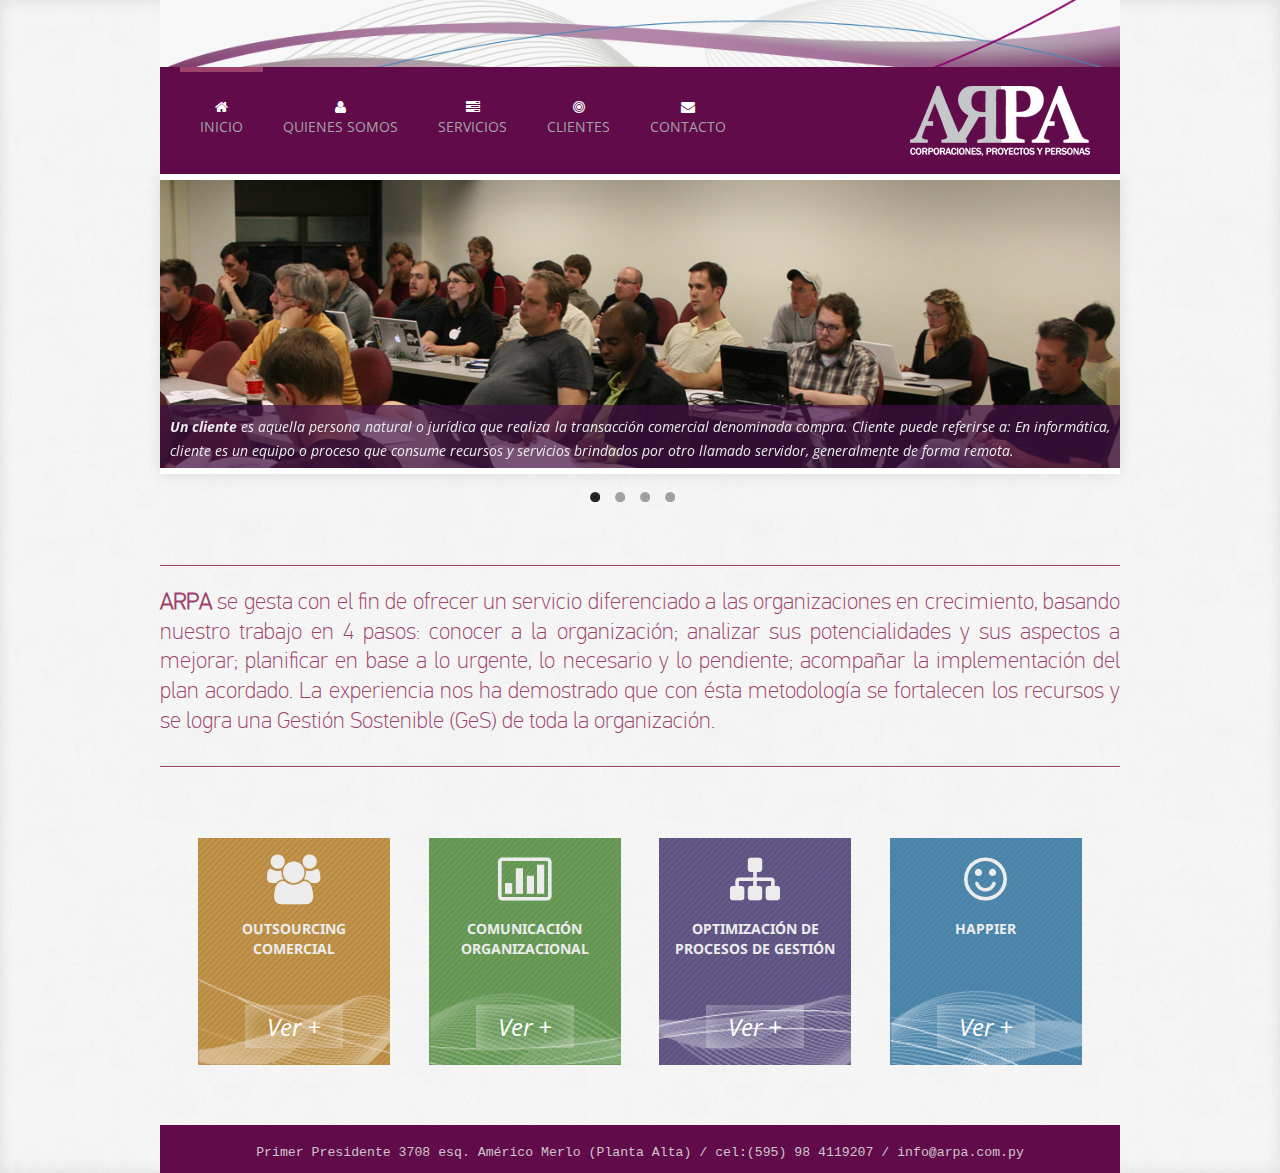
==== index.html @ daad3229 "cambio: equipo" ====
<!DOCTYPE html>
<html lang="es">

    <head>

        <meta http-equiv="content-type" content="text/html; charset=UTF-8" />
        <title>AR-PA | Asesoramiento a empresas</title>
        <meta name="viewport" content="width=device-width, initial-scale=1.0">
        <meta name="description" content="Facilitamos herramientas y acompañamos procesos que conlleven a la Gestión Sostenible de las organizaciones, en el Área de Comunicación, Desarrollo Comercial y Responsabilidad Social. Buscamos optimizar los recursos de las empresas, fortalecer la calidad de vida laboral de las personas y lograr el desarrollo efectivo de proyectos.">
        <meta name="author" content="Ignacio" >
			<meta name="keywords" content="consultoría, comercialización, simulación, procesos, soluciones">
        <!-- CSS -->
       <link rel="stylesheet" href="http://fonts.googleapis.com/css?family=Open+Sans:400italic,400">
        <link rel="stylesheet" href="http://fonts.googleapis.com/css?family=Droid+Sans">    
        <link rel="stylesheet" href="assets/bootstrap/css/bootstrap.min.css">
        <link rel="stylesheet" href="assets/prettyPhoto/css/prettyPhoto.css">
        <link rel="stylesheet" href="assets/css/flexslider.css">
        <link rel="stylesheet" href="assets/css/font-awesome.css">
        <link rel="stylesheet" href="assets/css/style.css">
        <link rel="stylesheet" href="assets/fonts/stylesheet.css">
			
        <!-- HTML5 shim, for IE6-8 support of HTML5 elements -->
        <!--[if lt IE 9]>
            <script src="http://html5shim.googlecode.com/svn/trunk/html5.js"></script>
        <![endif]-->
			<!--<style type="text/css">.dropdown-submenu:hover>.dropdown-menu{display:none}</style>-->
			
        <!-- Favicon and touch icons -->
        <link rel="shortcut icon" href="assets/ico/FAV.ico">
        <link rel="apple-touch-icon-precomposed" sizes="144x144" href="assets/ico/apple-touch-icon-144-precomposed.png">
        <link rel="apple-touch-icon-precomposed" sizes="114x114" href="assets/ico/apple-touch-icon-114-precomposed.png">
        <link rel="apple-touch-icon-precomposed" sizes="72x72" href="assets/ico/apple-touch-icon-72-precomposed.png">
        <link rel="apple-touch-icon-precomposed" href="assets/ico/apple-touch-icon-57-precomposed.png">
		
    </head>

    <body>

        <!-- Header -->
        <div class="container">
                <div class="row" id="header"></div>                	               
               			                       
                	<div class="header">						                  
                    
                        <div class="navbar">
                            <div class="navbar-inner">
                                <a class="btn btn-navbar" data-toggle="collapse" data-target=".nav-collapse">
                                    <span class="icon-bar"></span>
                                    <span class="icon-bar"></span>
                                    <span class="icon-bar"></span>
                                </a>
                                <h1>
                                    <a class="brand" href="index.html">AR-PA Asesoramos empresas...</a>
                                </h1>
                                <div class="nav-collapse collapse">
                                    <ul class="nav pull-left">
                                        <li class="current-page">
                                            <a href="index.html"><i class="icon-home"></i><br />Inicio</a>
                                        </li>
                                         <li> 
                                            <a href="about.html"><i class="icon-user"></i><br />Quienes Somos</a>
                                        </li> 
                                        <li>                                                                                             	              														                                        
                                            	<a  href="services.html"><i class="icon-tasks"></i><br />Servicios</a>                                           	
													 									                                    
                                        </li>      	
                                        <li>
                                            <a href="clients.html"><i class="icon-bullseye"></i><br />Clientes</a>
                                        </li>                                 
                                        <li>
                                            <a href="contact.html"><i class="icon-envelope-alt"></i><br />Contacto</a>
                                        </li>
                                    </ul>
                                </div>
                            </div>
                        </div>
                                     
                </div>
               
        </div>

        <!-- Slider -->
        
         <div class="container">         	                                 
                    	<div class="slider" style="height: float">
                     
                        <div class="flexslider">
                            <ul class="slides" >
                                <li data-thumb="assets/img/dot.png">
                                    <img src="assets/img/slider/1.jpg" style="width: 100%;">
                                    <p class="flex-caption"><b>Un cliente</b> es aquella persona natural o jurídica que realiza la transacción comercial denominada compra. Cliente puede referirse a:
En informática, cliente es un equipo o proceso que consume recursos y servicios brindados por otro llamado servidor, generalmente de forma remota.
</p>
                                </li>
                                <li data-thumb="assets/img/dot.png"> 
                                		<img src="assets/img/slider/2.jpg" style="width: 100%;">
                                    <p class="flex-caption">Un <b>proveedor de servicios</b> es una entidad que presta servicios a otras entidades. Por lo general, esto se refiere a un negocio que ofrece la suscripción o servicio web a otras empresas o particulares. Ejemplos de estos servicios incluyen: acceso a internet.</p>
                                </li>
                                <li data-thumb="assets/img/dot.png">
                                    <img src="assets/img/slider/3.jpg" style="width: 100%;">
                                    <p class="flex-caption"><b>Internet</b> es un conjunto descentralizado de redes de comunicación interconectadas que utilizan la familia de protocolos TCP/IP, garantizando que las redes físicas heterogéneas que la componen funcionen como una red lógica única, de alcance mundial.</p>
                                </li>
                                <li data-thumb="assets/img/dot.png">
                                    <img src="assets/img/slider/4.jpg" style="width: 100%;">
                                    <p class="flex-caption">El responsable de la comunidad virtual, digital, en línea o de internet, es quien actúa como auditor de la marca en los medios sociales; o gestor (también llamado en inglés como community manager) 1 cumple un nuevo rol dentro de la mercadotecnia.</p>
                                </li>
                            </ul>
                       </div>
                                                          
            			          			            			        				  
        			      </div>
       			 </div>
			</div>
        <!-- Site Description -->
        <div class="presentation container">

				  	
        		
        		<hr width=100% align="center"></hr> 	        		        		        		        	
            <p><b>ARPA</b> se gesta con el fin de ofrecer un servicio diferenciado a las organizaciones en crecimiento, basando nuestro trabajo en 4 pasos:                      
            	conocer a la organización;
            	analizar sus potencialidades y sus aspectos a mejorar;            
            	planificar en base a lo urgente, lo necesario y lo pendiente; 
            	acompañar la implementación del plan acordado.           
           		La experiencia nos ha demostrado que con ésta metodología se fortalecen los recursos y se logra una Gestión Sostenible (GeS) de toda la organización.</p>			            
        		<hr width=100% align="center"></hr> 
        		             

			
		  </div>
        <!-- Services -->
        <div class="what-we-do container"> 
                <div class="service span3" style="background-image: url(assets/img/servicios/1.jpg);background-size: cover;">
                    <div class="icon-awesome">
                        <i class="icon-group"></i>
                    </div>
                    <h4>OUTSOURCING COMERCIAL</h4>
                 
                    <a href="services.html#collapseOne">Ver +</a>
                </div>
                <div class="service span3" style="background-image: url(assets/img/servicios/2.jpg);background-size: cover;">
                    <div class="icon-awesome">
                        <i class="icon-bar-chart"></i>
                    </div>
                    <h4>COMUNICACIÓN ORGANIZACIONAL</h4>
                 
                    <a href="services.html#collapseTwo">Ver +</a>
                </div>
                <div class="service span3" style="background-image: url(assets/img/servicios/3.jpg);background-size: cover;">
                    <div class="icon-awesome">
                        <i class="icon-sitemap"></i>
                    </div>
                    <h4>OPTIMIZACIÓN DE PROCESOS DE GESTIÓN</h4>
                    
                    <a href="services.html#collapseThree">Ver +</a>
                </div>
                <div class="service span3" style="background-image: url(assets/img/servicios/4.jpg);background-size: cover;">
                    <div class="icon-awesome">
                        <i class="icon-smile"></i>
                    </div>
                  
                    <h4>HAPPIER</h4>
                  
                    <a href="services.html#collapseFour">Ver +</a>
                </div>
		
        </div>   

        <!-- Footer -->
     <footer>
            <div class="container">
   	
					 <p>Primer Presidente 3708 esq. Américo Merlo (Planta Alta) / cel:(595) 98 4119207 / info@arpa.com.py</p>																																																					

				</div>               
            
        </footer>

        <!-- Javascript -->
        <script src="assets/js/jquery-1.8.2.min.js"></script>
        <script src="assets/bootstrap/js/bootstrap.min.js"></script>    
        <script src="assets/js/jquery.flexslider.js"></script>        
        <script src="http://maps.google.com/maps/api/js?sensor=true"></script>
        <script src="assets/js/jquery.ui.map.min.js"></script>
        <script src="assets/js/jquery.quicksand.js"></script>
        <script src="assets/prettyPhoto/js/jquery.prettyPhoto.js"></script>
        <script src="assets/js/scripts.js"></script>        
        <script type="text/javascript" charset="utf-8">

            var scrollSpeed = 70;       // Speed in milliseconds
            var step = 1;               // How many pixels to move per step
            var current = 0;            // The current pixel row
            var imageHeight = 4300;     // Background image height
            var headerHeight = 300;     // How tall the header is.
            
            //The pixel row where to start a new loop
            var restartPosition = -(imageHeight - headerHeight);
            
            function scrollBg(){
                
                //Go to next pixel row.
                current -= step;
                
                //If at the end of the image, then go to the top.
                if (current == restartPosition){
                    current = 0;
                }
                
                //Set the CSS of the header.
                $('#header').css("background-position","0 "+current+"px");
                
                
            }
            
            //Calls the scrolling function repeatedly
            var init = setInterval("scrollBg()", scrollSpeed);
            
        </script>

    </body>

</html>
---- assets/prettyPhoto/css/prettyPhoto.css ----
div.pp_default .pp_top,div.pp_default .pp_top .pp_middle,div.pp_default .pp_top .pp_left,div.pp_default .pp_top .pp_right,div.pp_default .pp_bottom,div.pp_default .pp_bottom .pp_left,div.pp_default .pp_bottom .pp_middle,div.pp_default .pp_bottom .pp_right{height:13px}
div.pp_default .pp_top .pp_left{background:url(../images/prettyPhoto/default/sprite.png) -78px -93px no-repeat}
div.pp_default .pp_top .pp_middle{background:url(../images/prettyPhoto/default/sprite_x.png) top left repeat-x}
div.pp_default .pp_top .pp_right{background:url(../images/prettyPhoto/default/sprite.png) -112px -93px no-repeat}
div.pp_default .pp_content .ppt{color:#f8f8f8}
div.pp_default .pp_content_container .pp_left{background:url(../images/prettyPhoto/default/sprite_y.png) -7px 0 repeat-y;padding-left:13px}
div.pp_default .pp_content_container .pp_right{background:url(../images/prettyPhoto/default/sprite_y.png) top right repeat-y;padding-right:13px}
div.pp_default .pp_next:hover{background:url(../images/prettyPhoto/default/sprite_next.png) center right no-repeat;cursor:pointer}
div.pp_default .pp_previous:hover{background:url(../images/prettyPhoto/default/sprite_prev.png) center left no-repeat;cursor:pointer}
div.pp_default .pp_expand{background:url(../images/prettyPhoto/default/sprite.png) 0 -29px no-repeat;cursor:pointer;width:28px;height:28px}
div.pp_default .pp_expand:hover{background:url(../images/prettyPhoto/default/sprite.png) 0 -56px no-repeat;cursor:pointer}
div.pp_default .pp_contract{background:url(../images/prettyPhoto/default/sprite.png) 0 -84px no-repeat;cursor:pointer;width:28px;height:28px}
div.pp_default .pp_contract:hover{background:url(../images/prettyPhoto/default/sprite.png) 0 -113px no-repeat;cursor:pointer}
div.pp_default .pp_close{width:30px;height:30px;background:url(../images/prettyPhoto/default/sprite.png) 2px 1px no-repeat;cursor:pointer}
div.pp_default .pp_gallery ul li a{background:url(../images/prettyPhoto/default/default_thumb.png) center center #f8f8f8;border:1px solid #aaa}
div.pp_default .pp_social{margin-top:7px}
div.pp_default .pp_gallery a.pp_arrow_previous,div.pp_default .pp_gallery a.pp_arrow_next{position:static;left:auto}
div.pp_default .pp_nav .pp_play,div.pp_default .pp_nav .pp_pause{background:url(../images/prettyPhoto/default/sprite.png) -51px 1px no-repeat;height:30px;width:30px}
div.pp_default .pp_nav .pp_pause{background-position:-51px -29px}
div.pp_default a.pp_arrow_previous,div.pp_default a.pp_arrow_next{background:url(../images/prettyPhoto/default/sprite.png) -31px -3px no-repeat;height:20px;width:20px;margin:4px 0 0}
div.pp_default a.pp_arrow_next{left:52px;background-position:-82px -3px}
div.pp_default .pp_content_container .pp_details{margin-top:5px}
div.pp_default .pp_nav{clear:none;height:30px;width:110px;position:relative}
div.pp_default .pp_nav .currentTextHolder{font-family:Georgia;font-style:italic;color:#999;font-size:11px;left:75px;line-height:25px;position:absolute;top:2px;margin:0;padding:0 0 0 10px}
div.pp_default .pp_close:hover,div.pp_default .pp_nav .pp_play:hover,div.pp_default .pp_nav .pp_pause:hover,div.pp_default .pp_arrow_next:hover,div.pp_default .pp_arrow_previous:hover{opacity:0.7}
div.pp_default .pp_description{font-size:11px;font-weight:700;line-height:14px;margin:5px 50px 5px 0}
div.pp_default .pp_bottom .pp_left{background:url(../images/prettyPhoto/default/sprite.png) -78px -127px no-repeat}
div.pp_default .pp_bottom .pp_middle{background:url(../images/prettyPhoto/default/sprite_x.png) bottom left repeat-x}
div.pp_default .pp_bottom .pp_right{background:url(../images/prettyPhoto/default/sprite.png) -112px -127px no-repeat}
div.pp_default .pp_loaderIcon{background:url(../images/prettyPhoto/default/loader.gif) center center no-repeat}
div.light_rounded .pp_top .pp_left{background:url(../images/prettyPhoto/light_rounded/sprite.png) -88px -53px no-repeat}
div.light_rounded .pp_top .pp_right{background:url(../images/prettyPhoto/light_rounded/sprite.png) -110px -53px no-repeat}
div.light_rounded .pp_next:hover{background:url(../images/prettyPhoto/light_rounded/btnNext.png) center right no-repeat;cursor:pointer}
div.light_rounded .pp_previous:hover{background:url(../images/prettyPhoto/light_rounded/btnPrevious.png) center left no-repeat;cursor:pointer}
div.light_rounded .pp_expand{background:url(../images/prettyPhoto/light_rounded/sprite.png) -31px -26px no-repeat;cursor:pointer}
div.light_rounded .pp_expand:hover{background:url(../images/prettyPhoto/light_rounded/sprite.png) -31px -47px no-repeat;cursor:pointer}
div.light_rounded .pp_contract{background:url(../images/prettyPhoto/light_rounded/sprite.png) 0 -26px no-repeat;cursor:pointer}
div.light_rounded .pp_contract:hover{background:url(../images/prettyPhoto/light_rounded/sprite.png) 0 -47px no-repeat;cursor:pointer}
div.light_rounded .pp_close{width:75px;height:22px;background:url(../images/prettyPhoto/light_rounded/sprite.png) -1px -1px no-repeat;cursor:pointer}
div.light_rounded .pp_nav .pp_play{background:url(../images/prettyPhoto/light_rounded/sprite.png) -1px -100px no-repeat;height:15px;width:14px}
div.light_rounded .pp_nav .pp_pause{background:url(../images/prettyPhoto/light_rounded/sprite.png) -24px -100px no-repeat;height:15px;width:14px}
div.light_rounded .pp_arrow_previous{background:url(../images/prettyPhoto/light_rounded/sprite.png) 0 -71px no-repeat}
div.light_rounded .pp_arrow_next{background:url(../images/prettyPhoto/light_rounded/sprite.png) -22px -71px no-repeat}
div.light_rounded .pp_bottom .pp_left{background:url(../images/prettyPhoto/light_rounded/sprite.png) -88px -80px no-repeat}
div.light_rounded .pp_bottom .pp_right{background:url(../images/prettyPhoto/light_rounded/sprite.png) -110px -80px no-repeat}
div.dark_rounded .pp_top .pp_left{background:url(../images/prettyPhoto/dark_rounded/sprite.png) -88px -53px no-repeat}
div.dark_rounded .pp_top .pp_right{background:url(../images/prettyPhoto/dark_rounded/sprite.png) -110px -53px no-repeat}
div.dark_rounded .pp_content_container .pp_left{background:url(../images/prettyPhoto/dark_rounded/contentPattern.png) top left repeat-y}
div.dark_rounded .pp_content_container .pp_right{background:url(../images/prettyPhoto/dark_rounded/contentPattern.png) top right repeat-y}
div.dark_rounded .pp_next:hover{background:url(../images/prettyPhoto/dark_rounded/btnNext.png) center right no-repeat;cursor:pointer}
div.dark_rounded .pp_previous:hover{background:url(../images/prettyPhoto/dark_rounded/btnPrevious.png) center left no-repeat;cursor:pointer}
div.dark_rounded .pp_expand{background:url(../images/prettyPhoto/dark_rounded/sprite.png) -31px -26px no-repeat;cursor:pointer}
div.dark_rounded .pp_expand:hover{background:url(../images/prettyPhoto/dark_rounded/sprite.png) -31px -47px no-repeat;cursor:pointer}
div.dark_rounded .pp_contract{background:url(../images/prettyPhoto/dark_rounded/sprite.png) 0 -26px no-repeat;cursor:pointer}
div.dark_rounded .pp_contract:hover{background:url(../images/prettyPhoto/dark_rounded/sprite.png) 0 -47px no-repeat;cursor:pointer}
div.dark_rounded .pp_close{width:75px;height:22px;background:url(../images/prettyPhoto/dark_rounded/sprite.png) -1px -1px no-repeat;cursor:pointer}
div.dark_rounded .pp_description{margin-right:85px;color:#fff}
div.dark_rounded .pp_nav .pp_play{background:url(../images/prettyPhoto/dark_rounded/sprite.png) -1px -100px no-repeat;height:15px;width:14px}
div.dark_rounded .pp_nav .pp_pause{background:url(../images/prettyPhoto/dark_rounded/sprite.png) -24px -100px no-repeat;height:15px;width:14px}
div.dark_rounded .pp_arrow_previous{background:url(../images/prettyPhoto/dark_rounded/sprite.png) 0 -71px no-repeat}
div.dark_rounded .pp_arrow_next{background:url(../images/prettyPhoto/dark_rounded/sprite.png) -22px -71px no-repeat}
div.dark_rounded .pp_bottom .pp_left{background:url(../images/prettyPhoto/dark_rounded/sprite.png) -88px -80px no-repeat}
div.dark_rounded .pp_bottom .pp_right{background:url(../images/prettyPhoto/dark_rounded/sprite.png) -110px -80px no-repeat}
div.dark_rounded .pp_loaderIcon{background:url(../images/prettyPhoto/dark_rounded/loader.gif) center center no-repeat}
div.dark_square .pp_left,div.dark_square .pp_middle,div.dark_square .pp_right,div.dark_square .pp_content{background:#000}
div.dark_square .pp_description{color:#fff;margin:0 85px 0 0}
div.dark_square .pp_loaderIcon{background:url(../images/prettyPhoto/dark_square/loader.gif) center center no-repeat}
div.dark_square .pp_expand{background:url(../images/prettyPhoto/dark_square/sprite.png) -31px -26px no-repeat;cursor:pointer}
div.dark_square .pp_expand:hover{background:url(../images/prettyPhoto/dark_square/sprite.png) -31px -47px no-repeat;cursor:pointer}
div.dark_square .pp_contract{background:url(../images/prettyPhoto/dark_square/sprite.png) 0 -26px no-repeat;cursor:pointer}
div.dark_square .pp_contract:hover{background:url(../images/prettyPhoto/dark_square/sprite.png) 0 -47px no-repeat;cursor:pointer}
div.dark_square .pp_close{width:75px;height:22px;background:url(../images/prettyPhoto/dark_square/sprite.png) -1px -1px no-repeat;cursor:pointer}
div.dark_square .pp_nav{clear:none}
div.dark_square .pp_nav .pp_play{background:url(../images/prettyPhoto/dark_square/sprite.png) -1px -100px no-repeat;height:15px;width:14px}
div.dark_square .pp_nav .pp_pause{background:url(../images/prettyPhoto/dark_square/sprite.png) -24px -100px no-repeat;height:15px;width:14px}
div.dark_square .pp_arrow_previous{background:url(../images/prettyPhoto/dark_square/sprite.png) 0 -71px no-repeat}
div.dark_square .pp_arrow_next{background:url(../images/prettyPhoto/dark_square/sprite.png) -22px -71px no-repeat}
div.dark_square .pp_next:hover{background:url(../images/prettyPhoto/dark_square/btnNext.png) center right no-repeat;cursor:pointer}
div.dark_square .pp_previous:hover{background:url(../images/prettyPhoto/dark_square/btnPrevious.png) center left no-repeat;cursor:pointer}
div.light_square .pp_expand{background:url(../images/prettyPhoto/light_square/sprite.png) -31px -26px no-repeat;cursor:pointer}
div.light_square .pp_expand:hover{background:url(../images/prettyPhoto/light_square/sprite.png) -31px -47px no-repeat;cursor:pointer}
div.light_square .pp_contract{background:url(../images/prettyPhoto/light_square/sprite.png) 0 -26px no-repeat;cursor:pointer}
div.light_square .pp_contract:hover{background:url(../images/prettyPhoto/light_square/sprite.png) 0 -47px no-repeat;cursor:pointer}
div.light_square .pp_close{width:75px;height:22px;background:url(../images/prettyPhoto/light_square/sprite.png) -1px -1px no-repeat;cursor:pointer}
div.light_square .pp_nav .pp_play{background:url(../images/prettyPhoto/light_square/sprite.png) -1px -100px no-repeat;height:15px;width:14px}
div.light_square .pp_nav .pp_pause{background:url(../images/prettyPhoto/light_square/sprite.png) -24px -100px no-repeat;height:15px;width:14px}
div.light_square .pp_arrow_previous{background:url(../images/prettyPhoto/light_square/sprite.png) 0 -71px no-repeat}
div.light_square .pp_arrow_next{background:url(../images/prettyPhoto/light_square/sprite.png) -22px -71px no-repeat}
div.light_square .pp_next:hover{background:url(../images/prettyPhoto/light_square/btnNext.png) center right no-repeat;cursor:pointer}
div.light_square .pp_previous:hover{background:url(../images/prettyPhoto/light_square/btnPrevious.png) center left no-repeat;cursor:pointer}
div.facebook .pp_top .pp_left{background:url(../images/prettyPhoto/facebook/sprite.png) -88px -53px no-repeat}
div.facebook .pp_top .pp_middle{background:url(../images/prettyPhoto/facebook/contentPatternTop.png) top left repeat-x}
div.facebook .pp_top .pp_right{background:url(../images/prettyPhoto/facebook/sprite.png) -110px -53px no-repeat}
div.facebook .pp_content_container .pp_left{background:url(../images/prettyPhoto/facebook/contentPatternLeft.png) top left repeat-y}
div.facebook .pp_content_container .pp_right{background:url(../images/prettyPhoto/facebook/contentPatternRight.png) top right repeat-y}
div.facebook .pp_expand{background:url(../images/prettyPhoto/facebook/sprite.png) -31px -26px no-repeat;cursor:pointer}
div.facebook .pp_expand:hover{background:url(../images/prettyPhoto/facebook/sprite.png) -31px -47px no-repeat;cursor:pointer}
div.facebook .pp_contract{background:url(../images/prettyPhoto/facebook/sprite.png) 0 -26px no-repeat;cursor:pointer}
div.facebook .pp_contract:hover{background:url(../images/prettyPhoto/facebook/sprite.png) 0 -47px no-repeat;cursor:pointer}
div.facebook .pp_close{width:22px;height:22px;background:url(../images/prettyPhoto/facebook/sprite.png) -1px -1px no-repeat;cursor:pointer}
div.facebook .pp_description{margin:0 37px 0 0}
div.facebook .pp_loaderIcon{background:url(../images/prettyPhoto/facebook/loader.gif) center center no-repeat}
div.facebook .pp_arrow_previous{background:url(../images/prettyPhoto/facebook/sprite.png) 0 -71px no-repeat;height:22px;margin-top:0;width:22px}
div.facebook .pp_arrow_previous.disabled{background-position:0 -96px;cursor:default}
div.facebook .pp_arrow_next{background:url(../images/prettyPhoto/facebook/sprite.png) -32px -71px no-repeat;height:22px;margin-top:0;width:22px}
div.facebook .pp_arrow_next.disabled{background-position:-32px -96px;cursor:default}
div.facebook .pp_nav{margin-top:0}
div.facebook .pp_nav p{font-size:15px;padding:0 3px 0 4px}
div.facebook .pp_nav .pp_play{background:url(../images/prettyPhoto/facebook/sprite.png) -1px -123px no-repeat;height:22px;width:22px}
div.facebook .pp_nav .pp_pause{background:url(../images/prettyPhoto/facebook/sprite.png) -32px -123px no-repeat;height:22px;width:22px}
div.facebook .pp_next:hover{background:url(../images/prettyPhoto/facebook/btnNext.png) center right no-repeat;cursor:pointer}
div.facebook .pp_previous:hover{background:url(../images/prettyPhoto/facebook/btnPrevious.png) center left no-repeat;cursor:pointer}
div.facebook .pp_bottom .pp_left{background:url(../images/prettyPhoto/facebook/sprite.png) -88px -80px no-repeat}
div.facebook .pp_bottom .pp_middle{background:url(../images/prettyPhoto/facebook/contentPatternBottom.png) top left repeat-x}
div.facebook .pp_bottom .pp_right{background:url(../images/prettyPhoto/facebook/sprite.png) -110px -80px no-repeat}
div.pp_pic_holder a:focus{outline:none}
div.pp_overlay{background:#000;display:none;left:0;position:absolute;top:0;width:100%;z-index:9500}
div.pp_pic_holder{display:none;position:absolute;width:100px;z-index:10000}
.pp_content{height:40px;min-width:40px}
* html .pp_content{width:40px}
.pp_content_container{position:relative;text-align:left;width:100%}
.pp_content_container .pp_left{padding-left:20px}
.pp_content_container .pp_right{padding-right:20px}
.pp_content_container .pp_details{float:left;margin:10px 0 2px}
.pp_description{display:none;margin:0}
.pp_social{float:left;margin:0}
.pp_social .facebook{float:left;margin-left:5px;width:55px;overflow:hidden}
.pp_social .twitter{float:left}
.pp_nav{clear:right;float:left;margin:3px 10px 0 0}
.pp_nav p{float:left;white-space:nowrap;margin:2px 4px}
.pp_nav .pp_play,.pp_nav .pp_pause{float:left;margin-right:4px;text-indent:-10000px}
a.pp_arrow_previous,a.pp_arrow_next{display:block;float:left;height:15px;margin-top:3px;overflow:hidden;text-indent:-10000px;width:14px}
.pp_hoverContainer{position:absolute;top:0;width:100%;z-index:2000}
.pp_gallery{display:none;left:50%;margin-top:-50px;position:absolute;z-index:10000}
.pp_gallery div{float:left;overflow:hidden;position:relative}
.pp_gallery ul{float:left;height:35px;position:relative;white-space:nowrap;margin:0 0 0 5px;padding:0}
.pp_gallery ul a{border:1px rgba(0,0,0,0.5) solid;display:block;float:left;height:33px;overflow:hidden}
.pp_gallery ul a img{border:0}
.pp_gallery li{display:block;float:left;margin:0 5px 0 0;padding:0}
.pp_gallery li.default a{background:url(../images/prettyPhoto/facebook/default_thumbnail.gif) 0 0 no-repeat;display:block;height:33px;width:50px}
.pp_gallery .pp_arrow_previous,.pp_gallery .pp_arrow_next{margin-top:7px!important}
a.pp_next{background:url(../images/prettyPhoto/light_rounded/btnNext.png) 10000px 10000px no-repeat;display:block;float:right;height:100%;text-indent:-10000px;width:49%}
a.pp_previous{background:url(../images/prettyPhoto/light_rounded/btnNext.png) 10000px 10000px no-repeat;display:block;float:left;height:100%;text-indent:-10000px;width:49%}
a.pp_expand,a.pp_contract{cursor:pointer;display:none;height:20px;position:absolute;right:30px;text-indent:-10000px;top:10px;width:20px;z-index:20000}
a.pp_close{position:absolute;right:0;top:0;display:block;line-height:22px;text-indent:-10000px}
.pp_loaderIcon{display:block;height:24px;left:50%;position:absolute;top:50%;width:24px;margin:-12px 0 0 -12px}
#pp_full_res{line-height:1!important}
#pp_full_res .pp_inline{text-align:left}
#pp_full_res .pp_inline p{margin:0 0 15px}
div.ppt{color:#fff;display:none;font-size:17px;z-index:9999;margin:0 0 5px 15px}
div.pp_default .pp_content,div.light_rounded .pp_content{background-color:#fff}
div.pp_default #pp_full_res .pp_inline,div.light_rounded .pp_content .ppt,div.light_rounded #pp_full_res .pp_inline,div.light_square .pp_content .ppt,div.light_square #pp_full_res .pp_inline,div.facebook .pp_content .ppt,div.facebook #pp_full_res .pp_inline{color:#000}
div.pp_default .pp_gallery ul li a:hover,div.pp_default .pp_gallery ul li.selected a,.pp_gallery ul a:hover,.pp_gallery li.selected a{border-color:#fff}
div.pp_default .pp_details,div.light_rounded .pp_details,div.dark_rounded .pp_details,div.dark_square .pp_details,div.light_square .pp_details,div.facebook .pp_details{position:relative}
div.light_rounded .pp_top .pp_middle,div.light_rounded .pp_content_container .pp_left,div.light_rounded .pp_content_container .pp_right,div.light_rounded .pp_bottom .pp_middle,div.light_square .pp_left,div.light_square .pp_middle,div.light_square .pp_right,div.light_square .pp_content,div.facebook .pp_content{background:#fff}
div.light_rounded .pp_description,div.light_square .pp_description{margin-right:85px}
div.light_rounded .pp_gallery a.pp_arrow_previous,div.light_rounded .pp_gallery a.pp_arrow_next,div.dark_rounded .pp_gallery a.pp_arrow_previous,div.dark_rounded .pp_gallery a.pp_arrow_next,div.dark_square .pp_gallery a.pp_arrow_previous,div.dark_square .pp_gallery a.pp_arrow_next,div.light_square .pp_gallery a.pp_arrow_previous,div.light_square .pp_gallery a.pp_arrow_next{margin-top:12px!important}
div.light_rounded .pp_arrow_previous.disabled,div.dark_rounded .pp_arrow_previous.disabled,div.dark_square .pp_arrow_previous.disabled,div.light_square .pp_arrow_previous.disabled{background-position:0 -87px;cursor:default}
div.light_rounded .pp_arrow_next.disabled,div.dark_rounded .pp_arrow_next.disabled,div.dark_square .pp_arrow_next.disabled,div.light_square .pp_arrow_next.disabled{background-position:-22px -87px;cursor:default}
div.light_rounded .pp_loaderIcon,div.light_square .pp_loaderIcon{background:url(../images/prettyPhoto/light_rounded/loader.gif) center center no-repeat}
div.dark_rounded .pp_top .pp_middle,div.dark_rounded .pp_content,div.dark_rounded .pp_bottom .pp_middle{background:url(../images/prettyPhoto/dark_rounded/contentPattern.png) top left repeat}
div.dark_rounded .currentTextHolder,div.dark_square .currentTextHolder{color:#c4c4c4}
div.dark_rounded #pp_full_res .pp_inline,div.dark_square #pp_full_res .pp_inline{color:#fff}
.pp_top,.pp_bottom{height:20px;position:relative}
* html .pp_top,* html .pp_bottom{padding:0 20px}
.pp_top .pp_left,.pp_bottom .pp_left{height:20px;left:0;position:absolute;width:20px}
.pp_top .pp_middle,.pp_bottom .pp_middle{height:20px;left:20px;position:absolute;right:20px}
* html .pp_top .pp_middle,* html .pp_bottom .pp_middle{left:0;position:static}
.pp_top .pp_right,.pp_bottom .pp_right{height:20px;left:auto;position:absolute;right:0;top:0;width:20px}
.pp_fade,.pp_gallery li.default a img{display:none}
---- assets/css/style.css ----
/*
 *
 * Template Name: Andia
 * Template URI: http://azmind.com
 * Description: Andia - Responsive Agency Template
 * Author: Anli Zaimi
 * Author URI: http://azmind.com
 *
 */


body {

    /*background: #fff;*/
  	 background: #f8f8f8 url(../img/pattern.jpg) left top repeat;
    
 	 
    -moz-box-shadow:
        0 5px 15px 0 rgba(0,0,0,.05) inset,
        0 -5px 15px 0 rgba(0,0,0,.05) inset;
    -webkit-box-shadow:
        0 5px 15px 0 rgba(0,0,0,.05) inset,
        0 -5px 15px 0 rgba(0,0,0,.05) inset;
    box-shadow:
        0 5px 15px 0 rgba(0,0,0,.05) inset,
        0 -5px 15px 0 rgba(0,0,0,.05) inset;
        
    text-align: center;
    font-family: 'Open Sans', Helvetica, Arial, sans-serif;
    color: #888;
    font-size: 12px;
}

.container{
	
	width: 75%; 	
	
	}

.violet { color: #9d426b; }

a {
    color: #9d426b;
    text-decoration: none;
    -o-transition: all .3s;
    -moz-transition: all .3s;
    -webkit-transition: all .3s;
    -ms-transition: all .3s;
}

a:hover { color: #888; text-decoration: none; }

strong { font-weight: bold; }


/* ----- Header ----- */
#header.row {
height: 5.6em;
margin: 0;
background: #f8f8f8 url(../img/top.png) repeat-y scroll left top;
background-size:100%;
}
.header .navbar {
    margin-bottom: 0;
    background: #610B4B;
}

.header .navbar-inner {
    background: #610B4B;
    border: 0;
    -moz-border-radius: 0;
    -webkit-border-radius: 0;
    border-radius: 0;
    -moz-box-shadow: none;
    -webkit-box-shadow: none;
    box-shadow: none;
}

.header h1 {
    float: right;
    margin: 0;
    text-align: left;
}

.header a.brand {
    display: inline-block;
    text-indent: -9999px;
    width: 210px;
    height: 25px;
    padding: 41px 0;
    background: url(../img/logo.png) 20px center no-repeat;
}

.header ul.nav {
    font-size: 14px;
    text-transform: uppercase;

}

.header ul.nav li a {
    padding: 30px 20px 10px 20px;
    color: #A4A4A4;
    text-shadow: none;
}
.header ul.nav li .dropdown a {
    padding: 30px 20px 10px 20px;
    color: #A4A4A4;
    text-shadow: none;
}


.header ul.nav li .dropdown-menu {
    
    text-align: left;
    font-size: 12px;

}



.header ul.nav li.current-page a {
    padding-top: 25px;
    border-top: 5px solid #9d426b;

}

.header ul.nav li.current-page .dropdown-menu a {
    padding-top: 25px;
    border-top: 5px solid #9d426b;

}

.header ul.nav li a:hover {
    background: #9d426b;
    color: #fff;
}

.header ul.nav li .dropdown-menu a:hover {
    background: #9d426b;
    color: #fff;
}

.header ul.nav li a:focus {
    background: #9d426b;
    color: #fff;
}

.header ul.nav li a i {
    line-height: 15px;
    color: #fff;
}
.header ul.nav li .dropdown-menu a i {
    line-height: 35px;
    color: #fff;
}


.header ul.nav li a:hover i { color: #fff; }


/* ----- Slider ----- */

.slider {
   margin: 0 auto;
   
}

.flexslider {
    width: 100%;    
    margin-bottom: 0;
    border-top: 6px solid #fff;
    border-bottom: 6px solid #fff;
    border-left: 0;
    border-right: 0;
    -moz-border-radius: 0;
    -webkit-border-radius: 0;
    border-radius: 0;
    -moz-box-shadow:
        0 5px 15px 0 rgba(0,0,0,.05),
        0 -5px 15px 0 rgba(0,0,0,.05);
    -webkit-box-shadow:
        0 5px 15px 0 rgba(0,0,0,.05),
        0 -5px 15px 0 rgba(0,0,0,.05);
    box-shadow:
        0 5px 15px 0 rgba(0,0,0,.05),
        0 -5px 15px 0 rgba(0,0,0,.05);
}

.flex-caption {
	position: relative;;
	bottom: 4.5em;
	max-width:100%;
	padding:1% 1%;
	margin: 0 0 0 0px;
	background: #1d1d1d;
	background: rgba(66, 15, 68, .7);
	font-size: 14px;
	line-height: 24px;
	color: #eaeaea;
	font-style: italic;
	text-align: justify;;
}

.flexslider li {
	
	width: 25px;

	
	}
.flexslider .slides img {
	
	max-width:100%; 
	max-height: 100%;
	}	
	
	
.flex-control-thumbs img {
	width: 40%;
			
		}
		
.flex-control-thumbs li {

	float:none;
			
		}
		
.flex-viewport {
	max-height: 100%;
}

/* ----- Presentation ----- */

.presentation {
    margin-top: 70px;
}

.presentation h2 {
    font-family: 'Verdana', cursive;
    font-size: 25px;
    color: #5d5d5d;
    margin: 30px 0;
}

.presentation p {
	font-family: "pf_dintext_prothin";
	color: #9d426b;
	line-height: 1.3em;
	font-size: 1.9em;
   text-align: justify;
   margin: 0 0 30px;

}

.presentation hr{
	
	color: #9d426b;
	background-color:#9d426b;
	height: 1px;
	
	}

.presentation li {
    font-size: 18px;
    text-align: justify;
    margin: 0 0 25px;
	line-height:10px;
}

.presentation .team-title {
       margin-bottom: 2%;
    }


/* ----- What we do ----- */

.what-we-do {
    margin-top: 50px;
}

.what-we-do .span3{

	margin-left: 4%;
	width:20%;	
}

.what-we-do .service {
	 margin-bottom: 60px; 
	 max-width: 370px;   
	 min-height: 200px;
    padding-bottom: 23px;
    background: #f8f8f8;
    /*border-bottom: 2px solid #9d426b;*/
}


.what-we-do .service:hover {    
    box-shadow:
    0 5px 15px 0 rgba(119, 119, 119, 1), 
    0 5px 25px 0 rgba(129, 123, 123, 0.85) inset, 
    0 -5px 25px 0 rgba(177, 177, 177, 0.53) inset;
    -o-transition: all .5s;
    -moz-transition: all .5s;
    -webkit-transition: all .5s;
    -ms-transition: all .5s;
    
}

.what-we-do .service .icon-awesome {
    margin-top: 15px;
    font-size: 50px;
    line-height: 50px;
    color: #ECECEC;
    
}

.what-we-do .service h4 {
    margin-top: 1em;
    margin-bottom: 4em;
    padding: 0 2px 0 2px;
    font-family: 'Droid Sans', Helvetica, Arial, sans-serif;
    font-size: 14px;
    color: #ECECEC;
    text-transform: uppercase;
    /*text-shadow: 0 1px 0 rgba(255,255,255,.7);*/
    height: 3em;   

}

.what-we-do .service p {
    padding-bottom: 10px;
    line-height: 24px;
}

.what-we-do .service a {
    padding: 5px 22px;
    /*background: rgba(97, 11, 75, 0.61);*/
    font-size: 2em;
    color: #fff;
    font-style: italic;
    text-decoration: none;
    -moz-box-shadow:
        0 1px 25px 0 rgba(0,0,0,.05) inset,
        0 -1px 25px 0 rgba(0,0,0,.05) inset;
    -webkit-box-shadow:
        0 1px 25px 0 rgba(0,0,0,.05) inset,
        0 -1px 25px 0 rgba(0,0,0,.05) inset;
    box-shadow:
        0 1px 25px 0 rgba(231, 231, 231, 0.32) inset,
        0 -1px 25px 0 rgba(255, 255, 255, 0.18) inset;
}

.what-we-do .service a:hover {
    -moz-box-shadow: none;
    -webkit-box-shadow: none;
    box-shadow: none;
}

.what-we-do .service a:active {
    -moz-box-shadow:
        0 5px 10px 0 rgba(0,0,0,.15) inset,
        0 -1px 25px 0 rgba(0,0,0,.05) inset;
    -webkit-box-shadow:
        0 5px 10px 0 rgba(0,0,0,.15) inset,
        0 -1px 25px 0 rgba(0,0,0,.05) inset;
    box-shadow:
        0 5px 10px 0 rgba(0,0,0,.15) inset,
        0 -1px 25px 0 rgba(0,0,0,.05) inset;
}
/* ----- What we do Service page ----- */

.what-we-do-2 {
    margin-top: 50px;
}
.what-we-do-2 h4{ 

    font-family: "pf_dintext_prothin";
    font-size: 1.4em;
    font-weight: bold;
    margin-top: 6%;
    margin-bottom: -3%;
    margin-right: 0.5em;
    margin-left: 0.5em;
    color: #FFFFFF;
    min-height: 3em;
    line-height: 1.2em;
}
.what-we-do-2 .span3{
	
	margin-left: 3%;
    width: 21%;
	min-height: 203px;
}

.boxShadow{

    box-shadow: 15px 24px 25px #474747;
}

.what-we-do-2 table {

margin-left: auto;
margin-right: auto;

}

.what-we-do-2 h2{ 

    font-family: "pf_dintext_prothin";
    cursor: pointer;
    padding-top: 0.31em;
    font-size: 1.5em;
}

.what-we-do-2 .service {
	 margin-bottom: 60px; 
	 max-width: 370px;   
	 min-height: 200px;
    padding-bottom: 23px;
    background: #f8f8f8;
    border-bottom: 2px solid #9d426b;
}


.what-we-do-2 .service:hover {
    box-shadow:
        0 5px 15px 0 rgba(0,0,0,.05),
        0 1px 25px 0 rgba(0,0,0,.05) inset,
        0 -1px 25px 0 rgba(0,0,0,.05) inset;
    -o-transition: all .5s;
    -moz-transition: all .5s;
    -webkit-transition: all .5s;
    -ms-transition: all .5s;
    
}

.what-we-do-2 .span3 .icon-awesome {
    margin-top: 20px;
    font-size: 3em;
    line-height: 50px;
    color: #fff;
    
}

.what-we-do-2 .service h4 {
    margin-top: 5px;
    margin-bottom: 4em;
    font-family: 'Droid Sans', Helvetica, Arial, sans-serif;
    font-size: 14px;
    color: #5d5d5d;
    text-transform: uppercase;
    text-shadow: 0 1px 0 rgba(255,255,255,.7);
    height: 3em;   

}

.what-we-do-2 .service p {
    padding-bottom: 10px;
    line-height: 24px;
}

.what-we-do-2 .service a {
    padding: 5px 22px;
    background: #9d426b;
    color: #fff;
    font-style: italic;
    text-decoration: none;
    -moz-box-shadow:
        0 1px 25px 0 rgba(0,0,0,.05) inset,
        0 -1px 25px 0 rgba(0,0,0,.05) inset;
    -webkit-box-shadow:
        0 1px 25px 0 rgba(0,0,0,.05) inset,
        0 -1px 25px 0 rgba(0,0,0,.05) inset;
    box-shadow:
        0 1px 25px 0 rgba(0,0,0,.05) inset,
        0 -1px 25px 0 rgba(0,0,0,.05) inset;
}

.what-we-do-2 .service a:hover {
    -moz-box-shadow: none;
    -webkit-box-shadow: none;
    box-shadow: none;
}

.what-we-do-2 .service a:active {
    -moz-box-shadow:
        0 5px 10px 0 rgba(0,0,0,.15) inset,
        0 -1px 25px 0 rgba(0,0,0,.05) inset;
    -webkit-box-shadow:
        0 5px 10px 0 rgba(0,0,0,.15) inset,
        0 -1px 25px 0 rgba(0,0,0,.05) inset;
    box-shadow:
        0 5px 10px 0 rgba(0,0,0,.15) inset,
        0 -1px 25px 0 rgba(0,0,0,.05) inset;
}

.container-service {
	
	width: 150px;
	
		
	}

/* ----- Portfolio ----- */

.portfolio {
    margin-top: 50px;
}

.portfolio-title {
    background: url(../img/line.png) left center repeat-x;
}

.portfolio-title h3 {
    width: 220px;
    margin: 0 auto;
    background: #fff;
    font-family: 'Arial', cursive;
    font-size: 24px;
    color: #5d5d5d;
}

.portfolio .work {
    margin-top: 40px;
    padding-bottom: 20px;
    background: #f8f8f8;
    border-bottom: 2px solid #9d426b;
}

.portfolio .work:hover img {
    opacity: 0.7;
    -o-transition: all .3s;
    -moz-transition: all .3s;
    -webkit-transition: all .3s;
    -ms-transition: all .3s;
}

.portfolio .work:hover {
    box-shadow:
        0 5px 15px 0 rgba(0,0,0,.05),
        0 1px 25px 0 rgba(0,0,0,.05) inset,
        0 -1px 25px 0 rgba(0,0,0,.05) inset;
    -o-transition: all .5s;
    -moz-transition: all .5s;
    -webkit-transition: all .5s;
    -ms-transition: all .5s;
}

.portfolio .work .icon-awesome {
    margin-top: 15px;
    font-size: 22px;
    line-height: 22px;
}

.portfolio .work .icon-awesome a {
    display: inline-block;
    padding: 5px 9px;
    background: #9d426b; 
    color: #fff;
    -moz-border-radius: 19px;
    -webkit-border-radius: 19px;
    border-radius: 19px;
    -moz-box-shadow:
        0 1px 25px 0 rgba(0,0,0,.05) inset,
        0 -1px 25px 0 rgba(0,0,0,.05) inset;
    -webkit-box-shadow:
        0 1px 25px 0 rgba(0,0,0,.05) inset,
        0 -1px 25px 0 rgba(0,0,0,.05) inset;
    box-shadow:
        0 1px 25px 0 rgba(0,0,0,.05) inset,
        0 -1px 25px 0 rgba(0,0,0,.05) inset;
}

.portfolio .work .icon-awesome a:hover {
    background: #5d5d5d;
    -moz-box-shadow: none;
    -webkit-box-shadow: none;
    box-shadow: none;
}

.portfolio .work .icon-awesome a:active {
    -moz-box-shadow:
        0 5px 10px 0 rgba(0,0,0,.15) inset,
        0 -1px 25px 0 rgba(0,0,0,.05) inset;
    -webkit-box-shadow:
        0 5px 10px 0 rgba(0,0,0,.15) inset,
        0 -1px 25px 0 rgba(0,0,0,.05) inset;
    box-shadow:
        0 5px 10px 0 rgba(0,0,0,.15) inset,
        0 -1px 25px 0 rgba(0,0,0,.05) inset;
}

.portfolio .work h4 {
    margin-top: 20px;
    font-family: 'Droid Sans', Helvetica, Arial, sans-serif;
    font-size: 14px;
    color: #5d5d5d;
    text-transform: uppercase;
    text-shadow: 0 1px 0 rgba(255,255,255,.7);
}

.portfolio .work p {
    line-height: 24px;
    font-style: italic;
}





/* ----- Footer ----- */

footer {
    margin: 0 auto;
    padding-bottom: 0;
    /*background: #f8f8f8 url(../img/pattern.jpg) left top repeat;
    -moz-box-shadow: 0 5px 15px 0 rgba(0,0,0,.05) inset;
    -webkit-box-shadow: 0 5px 15px 0 rgba(0,0,0,.05) inset;
    box-shadow: 0 5px 15px 0 rgba(0,0,0,.05) inset;*/
}

footer .container {
		
	background-color: #610B4B;	
	margin-right: auto;
	margin-left: auto;
	}


footer  p {
	margin-top: 1.8%;
	font-family: courier new;
	font-size: 1.1em;
	color: #CEC7C7;	

	}
footer .container h4{
	text-align: left;
}

footer .widget {
    margin-top: 20px;
    text-align: left;
}

footer .widget h4 {
    margin-top: 20px;
    font-family: 'Droid Sans', Helvetica, Arial, sans-serif;
    font-size: 14px;
    color: #5d5d5d;
    text-transform: uppercase;
    text-shadow: 0 1px 0 rgba(255,255,255,.7);
}

footer .widget p {
    line-height: 24px;
    text-align: center;
}

footer .widget i {
    padding-right: 7px;
}


footer .footer-border {
    margin-top: 30px;
    border-top: 1px dashed #ddd;
}

footer .copyright {
    margin-top: 15px;
    text-align: left;
}

footer .social {
    margin-top: 10px;
    text-align: right;
}

footer .social a { display: inline-block; width: 24px; height: 24px; margin: 0 0 0 8px; vertical-align: middle; }

footer .social a.twitter { background: url(../img/social-icons/twitter.png) left bottom no-repeat; }
footer .social a.dribbble { background: url(../img/social-icons/dribbble.png) left bottom no-repeat; }
footer .social a.rss { background: url(../img/social-icons/rss.png) left bottom no-repeat; }
footer .social a.pinterest { background: url(../img/social-icons/pinterest.png) left bottom no-repeat; }
footer .social a.flickr { background: url(../img/social-icons/flickr.png) left bottom no-repeat; }
footer .social a.forrst { background: url(../img/social-icons/forrst.png) left bottom no-repeat; }
footer .social a.vimeo { background: url(../img/social-icons/vimeo.png) left bottom no-repeat; }
footer .social a.linkedin { background: url(../img/social-icons/linkedin.png) left bottom no-repeat; }
footer .social a.facebook { background: url(../img/social-icons/facebook.png) left bottom no-repeat; }
footer .social a.email { background: url(../img/social-icons/email.png) left bottom no-repeat; }
footer .social a.github { background: url(../img/social-icons/github.png) left bottom no-repeat; }
footer .social a.behance { background: url(../img/social-icons/behance.png) left bottom no-repeat; }
footer .social a.googleplus { background: url(../img/social-icons/googleplus.png) left bottom no-repeat; }
footer .social a.youtube { background: url(../img/social-icons/youtube.png) left bottom no-repeat; }
footer .social a.skype { background: url(../img/social-icons/skype.png) left bottom no-repeat; }
footer .social a.tumblr { background: url(../img/social-icons/tumblr.png) left bottom no-repeat; }

footer .social a:hover { background-position: left top; }


/* ----- Page title ----- */

.page-title {
    margin: 0 auto;
    padding: 30px 0 35px 0;
    background: #f8f8f8 url(../img/pattern.jpg) left top repeat;
    -moz-box-shadow:
        0 5px 15px 0 rgba(0,0,0,.05) inset,
        0 -5px 15px 0 rgba(0,0,0,.05) inset;
    -webkit-box-shadow:
        0 5px 15px 0 rgba(0,0,0,.05) inset,
        0 -5px 15px 0 rgba(0,0,0,.05) inset;
    box-shadow:
        0 5px 15px 0 rgba(0,0,0,.05) inset,
        0 -5px 15px 0 rgba(0,0,0,.05) inset;
    text-align: left;
}

.page-title h2 {
    display: inline;
    margin-left: 10px;
    font-family: 'Verdana', cursive;
    font-size: 24px;
    color: #5d5d5d;
    text-shadow: 0 1px 0 rgba(255, 255, 255, .7);
    vertical-align: middle;
}

.page-title p {
    display: inline;
    margin-left: 5px;
    font-size: 14px;
    font-style: italic;
    vertical-align: middle;
}

.page-title-icon {
    margin-left: 20px;
    font-size: 46px;
    color: #ccc;
    vertical-align: middle;
}


/********** ----- ABOUT PAGE ----- **********/

/* ----- About us text ----- */
#service.about-us-text{

    
    margin-top: 4em;
    margin-bottom: 2em;
    min-height: 10em;
   

}

#service.about-us-text p {

    color: #443D3D;
}



#about.row-fluid{

    padding-bottom: 8em;
    text-align: left;
    margin-top: 3em;
    margin-bottom: 0;

}



#about.row-fluid .span4{

    min-height: 30em;
    background: #f8f8f8 url(../img/pattern.jpg) left top repeat;
    -moz-box-shadow: 0 5px 15px 0 rgba(0,0,0,.05) inset, 0 -5px 15px 0 rgba(0,0,0,.05) inset;
    -webkit-box-shadow: 0 5px 15px 0 rgba(0,0,0,.05) inset, 0 -5px 15px 0 rgba(0,0,0,.05) inset;
    box-shadow: 0 5px 15px 0 rgba(0,0,0,.05) inset, 0 -5px 15px 0 rgba(0,0,0,.05) inset;


}

#about.row-fluid h4{

    text-align: left;

}
.about-us {
    margin-top: 20px;
}

.about-us-text {
    padding: 10px 0;
    text-align: justify;
}

.about-us-text h4 {
    margin-top: 25px;
    padding: 0 20px;
    font-family: 'Droid Sans', Helvetica, Arial, sans-serif;
    font-size: 1.7em;
    color: #5d5d5d;
	 font-style: italic;
    text-shadow: 0 1px 0 rgba(255,255,255,.7);
}

.about-us-text p {
    padding: 0 20px;
    line-height: 28px;
    font-size: 1.2em;
}

/* ----- Meet our team ----- */

.team {
    margin-top: 30px;
}

.team .row {
	
	margin-left: 0;

}

.team-title {
    background: url(../img/line.png) left center repeat-x;
}

.team-title h3 {
    width: 300px;
    margin: 0 auto;
    background: #f8f8f8 url(../img/pattern.jpg) left top repeat;
    font-family: 'Verdana', cursive;
    font-size: 24px;
    color: #5d5d5d;
}

.team-text {
			
    float: center;
    display: inline-block;
    margin-top: 40px;
    margin-bottom: 2%;
    padding-bottom: 20px;
    background: #f8f8f8;
    border-bottom: 2px solid #9d426b;
}




.team-text:hover img {
    opacity: 0.7;
    -o-transition: all .3s;
    -moz-transition: all .3s;
    -webkit-transition: all .3s;
    -ms-transition: all .3s;
}

.team-text:hover {
    box-shadow:
        0 5px 15px 0 rgba(0,0,0,.05),
        0 1px 25px 0 rgba(0,0,0,.05) inset,
        0 -1px 25px 0 rgba(0,0,0,.05) inset;
    -o-transition: all .5s;
    -moz-transition: all .5s;
    -webkit-transition: all .5s;
    -ms-transition: all .5s;
}

.team-text .social-links {
    margin-top: 15px;
    
    
}

.team-text .social-links a { 
	display: inline-block; 
	width: 7em; 
	height: 24px; 
	margin: 0 9%; 
	vertical-align: middle; 
	background-color: #9d426b;
	color: #E0E0E0;
	}

.team-text .social-links a.twitter { background: url(../img/social-icons/twitter.png) left top no-repeat; }
.team-text .social-links a.dribbble { background: url(../img/social-icons/dribbble.png) left top no-repeat; }
.team-text .social-links a.pinterest { background: url(../img/social-icons/pinterest.png) left top no-repeat; }
.team-text .social-links a.flickr { background: url(../img/social-icons/flickr.png) left top no-repeat; }
.team-text .social-links a.forrst { background: url(../img/social-icons/forrst.png) left top no-repeat; }
.team-text .social-links a.vimeo { background: url(../img/social-icons/vimeo.png) left top no-repeat; }
.team-text .social-links a.linkedin { background: url(../img/social-icons/linkedin.png) left top no-repeat; }
.team-text .social-links a.facebook { background: url(../img/social-icons/facebook.png) left top no-repeat; }
.team-text .social-links a.email { background: url(../img/social-icons/email.png) left top no-repeat; }
.team-text .social-links a.behance { background: url(../img/social-icons/behance.png) left top no-repeat; }
.team-text .social-links a.googleplus { background: url(../img/social-icons/googleplus.png) left top no-repeat; }
.team-text .social-links a.youtube { background: url(../img/social-icons/youtube.png) left top no-repeat; }
.team-text .social-links a.skype { background: url(../img/social-icons/skype.png) left top no-repeat; }
.team-text .social-links a.tumblr { background: url(../img/social-icons/tumblr.png) left top no-repeat; }

.team-text .social-links a:hover { background-position: left bottom; }

.team-text h4 {
    margin-top: 20px;
    min-height: 3em;
    font-family: 'Droid Sans', Helvetica, Arial, sans-serif;
    font-size: 14px;
    color: #5d5d5d;
    text-transform: uppercase;
    text-shadow: 0 1px 0 rgba(255,255,255,.7);
}

.team-text p {
    line-height: 24px;
    font-style: italic;
    min-height: 5em;
}

.team-text.span3 h4 {
    margin-top: 20px;
    min-height: 1em;
    font-family: 'Droid Sans', Helvetica, Arial, sans-serif;
    font-size: 14px;
    color: #5d5d5d;
    text-transform: uppercase;
    text-shadow: 0 1px 0 rgba(255,255,255,.7);
}
.team-text.span3 p {
    line-height: 24px;
    font-style: italic;
    min-height: 2em;
}

.team .modal-footer .btn-primary {
	color: white;
	background-color: #9d426b;	
	background-image: linear-gradient(to bottom,#9d426b,#9d426b);
	
	}
.team .modal-body  p {
	 text-align: left;     
    line-height: 24px;
    font-style: italic;
}
.team .modal-body li {
    font-size: 12px;
    text-align: justify;;
    margin: 0 0 15px;
	 line-height:14px;
}
	
.team .modal-body img {
	
	margin-top: 2%;
		
	}

.team img {
	
	margin-top: 10%;
		
	}
.team img:hover {
	
	cursor: pointer;
		
	}
	
/********** ----- CLIENT PAGE ----- **********/

.client-us {
    margin-top: 20px;
}

.client-us-text {
    padding: 10px 0;
    text-align: left;
    
}
.client-us-text i{

    margin-left: -1.2em;
    
}

.client-us-text h4 {
	margin-top: 0.2em;
	margin-bottom: 1.3em;
    
    font-family: 'Droid Sans', Helvetica, Arial, sans-serif;
    font-size: 2em;
    color: #5d5d5d;
    font-style: italic;
    text-shadow: 0 1px 0 rgba(255,255,255,.7);
}

.client-us-text p {
    padding: 0 1.2em;
	line-height: 1em;
	font-size: 1.2em;
}


/********** ----- CONTACT PAGE ----- **********/

/* ----- Form ----- */

.contact-us {
    margin-top: 20px;
    padding-bottom: 50px;
    text-align: left;
}

.contact-us h4 {
    margin-top: 25px;
    padding: 0 20px;
    font-family: 'Droid Sans', Helvetica, Arial, sans-serif;
    font-size: 16px;
    color: #5d5d5d;
    text-transform: uppercase;
    text-shadow: 0 1px 0 rgba(255,255,255,.7);
}

.contact-us p {
    padding: 0 20px;
    line-height: 28px;
        font-size: 13px;
}

.contact-form {
    padding: 10px 0;
}

.contact-form p {
    margin-top: 15px;
}

.contact-us form {
    margin-top: 25px;
    padding: 0 20px;
}

.contact-us form input, .contact-us form textarea {
    width: 90%;
    height: 24px;
    border: 1px solid #ddd;
    -moz-border-radius: 0;
    -webkit-border-radius: 0;
    border-radius: 0;
    -moz-box-shadow: none;
    -webkit-box-shadow: none;
    box-shadow: none;
    font-family: 'Open Sans', Helvetica, Arial, sans-serif;
    color: #888;
    font-size: 13px;
    font-style: italic;
}

.contact-us form input:focus, .contact-us form textarea:focus {
    border: 1px solid #bbb;
    -moz-box-shadow: none;
    -webkit-box-shadow: none;
    box-shadow: none;
}

.contact-us form textarea {
    height: 160px;
}

.contact-us form button {
    width: 120px;
    height: 30px;
    margin-top: 15px;
    background: #9d426b;
    border: 0;
    font-family: 'Open Sans', Helvetica, Arial, sans-serif;
    font-size: 13px;
    color: #fff;
    -moz-box-shadow:
        0 1px 25px 0 rgba(0,0,0,.05) inset,
        0 -1px 25px 0 rgba(0,0,0,.05) inset;
    -webkit-box-shadow:
        0 1px 25px 0 rgba(0,0,0,.05) inset,
        0 -1px 25px 0 rgba(0,0,0,.05) inset;
    box-shadow:
        0 1px 25px 0 rgba(0,0,0,.05) inset,
        0 -1px 25px 0 rgba(0,0,0,.05) inset;
    -o-transition: all .3s;
    -moz-transition: all .3s;
    -webkit-transition: all .3s;
    -ms-transition: all .3s;
}

.contact-us form button:hover {
    -moz-box-shadow: none;
    -webkit-box-shadow: none;
    box-shadow: none;
}

.contact-us form button:active {
    -moz-box-shadow:
        0 5px 10px 0 rgba(0,0,0,.15) inset,
        0 -1px 25px 0 rgba(0,0,0,.05) inset;
    -webkit-box-shadow:
        0 5px 10px 0 rgba(0,0,0,.15) inset,
        0 -1px 25px 0 rgba(0,0,0,.05) inset;
    box-shadow:
        0 5px 10px 0 rgba(0,0,0,.15) inset,
        0 -1px 25px 0 rgba(0,0,0,.05) inset;
}

.contact-us form label {
    margin-top: 10px;
    font-size: 13px;
}

.contact-us form input:-moz-placeholder, .contact-us form textarea:-moz-placeholder { color: #ccc; }
.contact-us form input:-ms-input-placeholder, .contact-us form textarea:-ms-input-placeholder { color: #ccc; }
.contact-us form input::-webkit-input-placeholder, .contact-us form textarea::-webkit-input-placeholder { color: #ccc; }

/* ----- Google maps ----- */

.map {
    margin: 20px 20px 40px 20px;
    height: 300px;
    border: 5px solid #f8f8f8;
}


/********** ----- SERVICES PAGE ----- **********/

/* ----- Services full width text ----- */

.services-full-width {
    margin-top: 20px;
    min-height: 25em;
    margin-bottom: 10em;
}

.services-full-width-text {
    padding: 10px 0 0 0;
    text-align: left;
}

.services-full-width-text h4 {
    margin-top: 25px;
    padding: 0 20px;
    font-family: 'Droid Sans', Helvetica, Arial, sans-serif;
    font-size: 16px;
    color: #5d5d5d;
    text-transform: uppercase;
    text-shadow: 0 1px 0 rgba(255,255,255,.7);
}

.services-full-width-text p {
    padding: 0 20px;
    line-height: 28px;
    font-size: 13px;
}

/* ----- Services half width text ----- */

.services-half-width {
    margin-top: 20px;
}

.services-half-width-text {
    padding: 10px 0;
    text-align: left;
}

.services-half-width-text h4 {
    margin-top: 25px;
    padding: 0 20px;
    font-family: 'Droid Sans', Helvetica, Arial, sans-serif;
    font-size: 16px;
    color: #5d5d5d;
    text-transform: uppercase;
    text-shadow: 0 1px 0 rgba(255,255,255,.7);
}

.services-half-width-text p {
    padding: 0 20px;
    line-height: 28px;
    font-size: 13px;
}

/* ----- Call to action ----- */

.call-to-action {
    margin-top: 20px;
    padding-bottom: 50px;
}

.call-to-action-text {
    padding: 25px 0 20px 0;
    text-align: left;
    background: #f8f8f8;
    overflow: hidden;
}

.call-to-action-text:hover {
    box-shadow:
        0 3px 10px 0 rgba(0,0,0,.05),
        0 1px 25px 0 rgba(0,0,0,.05) inset,
        0 -1px 25px 0 rgba(0,0,0,.05) inset;
    -o-transition: all .5s;
    -moz-transition: all .5s;
    -webkit-transition: all .5s;
    -ms-transition: all .5s;
}

.call-to-action-text .ca-text, .call-to-action-text .ca-button {
    float: left;
    padding: 0 0 0 35px;
    line-height: 30px;
    font-size: 18px;
    font-style: italic;
}

.call-to-action-text .ca-button {
    float: right;
    padding: 0 35px 0 0;
}

.call-to-action-text .ca-button a {
    padding: 5px 22px;
    background: #9d426b;
    color: #fff;
    text-decoration: none;
    -moz-box-shadow:
        0 1px 25px 0 rgba(0,0,0,.05) inset,
        0 -1px 25px 0 rgba(0,0,0,.05) inset;
    -webkit-box-shadow:
        0 1px 25px 0 rgba(0,0,0,.05) inset,
        0 -1px 25px 0 rgba(0,0,0,.05) inset;
    box-shadow:
        0 1px 25px 0 rgba(0,0,0,.05) inset,
        0 -1px 25px 0 rgba(0,0,0,.05) inset;
}

.call-to-action-text .ca-button a:hover {
    -moz-box-shadow: none;
    -webkit-box-shadow: none;
    box-shadow: none;
}

.call-to-action-text .ca-button a:active {
    -moz-box-shadow:
        0 5px 10px 0 rgba(0,0,0,.15) inset,
        0 -1px 25px 0 rgba(0,0,0,.05) inset;
    -webkit-box-shadow:
        0 5px 10px 0 rgba(0,0,0,.15) inset,
        0 -1px 25px 0 rgba(0,0,0,.05) inset;
    box-shadow:
        0 5px 10px 0 rgba(0,0,0,.15) inset,
        0 -1px 25px 0 rgba(0,0,0,.05) inset;
}


/********** ----- PORTFOLIO PAGE ----- **********/

.portfolio-page {
    margin-top: 20px;
    padding-bottom: 50px;
}

.portfolio-page h4.filter-portfolio {
    margin-top: 35px;
    padding: 0 20px;
    font-family: 'Droid Sans', Helvetica, Arial, sans-serif;
    font-size: 16px;
    color: #5d5d5d;
    text-align: left;
    text-transform: uppercase;
    text-shadow: 0 1px 0 rgba(255,255,255,.7);
}

ul.portfolio-img {
    margin: 0;
    overflow: hidden;
}

ul.portfolio-img li {
    list-style: none;
}

.filter-portfolio a { color: #5d5d5d; text-decoration: none; }
.filter-portfolio a:hover { color: #9d426b; text-decoration: none; }

.filter-portfolio a#active-imgs { color: #9d426b; }
.filter-portfolio a#active-imgs:hover { color: #5d5d5d; }


.row.center {  margin: auto;   width: 100%; float: center;}

/********** ----- ACCORDION ----- **********/
.accordion-group{

    margin-bottom: 2em;


}


.accordion-group h4 {
	
	text-align: left;
	color: #575555;
	font-size: 1.7em;

	}

/*.accordion-group h4:hover {
	
	text-align: left;
	color: #9d426b;
	}*/

.accordion-group i {

    font-size: 3em;

}

.accordion-group p {
	
	text-align: left;
	font-size: 1.3em;
	line-height: 2.2em;
	color: #9d426b;
	
	}
/*.accordion-heading {

    height: 7em;
    
}*/

@media (min-width: 1200px) {

	.span10 {
		width: 95%;
	}
	
}
@media (min-width: 980px) and (max-width: 1200px) {
	.span10 {
		width: 95%;
	}
    .flex-caption {
        max-width: 100%;
        bottom: 5.5em;
        height: 7em;
    }
    
     .flexslider {
     	
		width: 100%;	
	    	
    	}

    .what-we-do .service p, .portfolio .work p {
        padding-left: 10px;
        padding-right: 10px;
    }

    .call-to-action-text {
        padding-bottom: 30px;
    }

    .call-to-action-text .ca-text {
        padding: 0 35px;
    }

    .call-to-action-text .ca-button {
        margin-top: 10px;
    }

}


@media (min-width: 768px) and (max-width: 979px) {
	 .span10 {
			width: 95%;
			}
    .header ul.nav li a {
        padding: 15px 20px 15px 20px;
        font-weight: normal;
        text-align: left;
        -moz-border-radius: 0;
        -webkit-border-radius: 0;
        border-radius: 0;
    }

    .header ul.nav li.current-page a {
        padding-top: 15px;
    }
    .flexslider {
		
		width: 100%;
    	}

    .header ul.nav li a i, .header ul.nav li a br {
        display: none;
    }

    .flex-caption {
        max-width: 100%;
        bottom: 7.5em;
		  height: 7em;
    }

    .what-we-do .service p, .portfolio .work p {
        padding-left: 10px;
        padding-right: 10px;
    }

    .call-to-action-text {
        padding-bottom: 30px;
    }

    .call-to-action-text .ca-text {
        padding: 0 35px;
    }

    .call-to-action-text .ca-button {
        margin-top: 10px;
    }
    #about.row-fluid .span4 {

        min-height: 48em;

    }

}

@media (max-width: 767px) {

    body {
        padding-left: 0;
        padding-right: 0;
    }
	.span10 {
			width: 95%;
			}
    
    .slider, .what-we-do, .portfolio {
        padding: 0 20px;
    }

    .what-we-do {
        margin-top: 30px;
    }

    .header ul.nav li a {
        padding: 15px 20px 15px 20px;
        font-weight: normal;
        text-align: left;
        -moz-border-radius: 0;
        -webkit-border-radius: 0;
        border-radius: 0;
    }

    .header ul.nav li.current-page a {
        padding-top: 15px;
    }

    .header ul.nav li a i, .header ul.nav li a br {
        display: none;
    }

    .flex-caption {
        display: none;
    }
    .slider {
    	
    	display: none;
    	}

    .presentation, footer, .testimonials {
        padding-left: 20px;
        padding-right: 20px;
    }

    .presentation p {
        line-height: 30px;
    }

    .what-we-do .service p, .portfolio .work p {
        padding-left: 10px;
        padding-right: 10px;
    }

    .what-we-do .service .icon-awesome {
        padding-top: 10px;
    }

    .page-title p {
        display: block;
        margin-top: 10px;
        margin-left: 20px;
    }

    .call-to-action-text {
        padding-bottom: 30px;
    }

    .call-to-action-text .ca-text {
        padding: 0 35px;
    }

    .call-to-action-text .ca-button {
        margin-top: 10px;
    }

    .portfolio-page {
        padding-bottom: 50px;
    }

    .tweet_list {
        height: 6em;
    }

}

@media (max-width: 480px) {
		.span10 {
			width: 95%;
			}
    
    .tweet_list {
        height: 10em;
    }

}
---- assets/fonts/stylesheet.css ----
/* Generated by Font Squirrel (http://www.fontsquirrel.com) on July 19, 2013 */



@font-face {
    font-family: 'pf_dintext_prothin';
    src: url('pfdintextpro-thin-webfont.eot');
    src: url('pfdintextpro-thin-webfont.eot?#iefix') format('embedded-opentype'),
         url('pfdintextpro-thin-webfont.woff') format('woff'),
         url('pfdintextpro-thin-webfont.ttf') format('truetype'),
         url('pfdintextpro-thin-webfont.svg#pf_dintext_prothin') format('svg');
    font-weight: normal;
    font-style: normal;

}
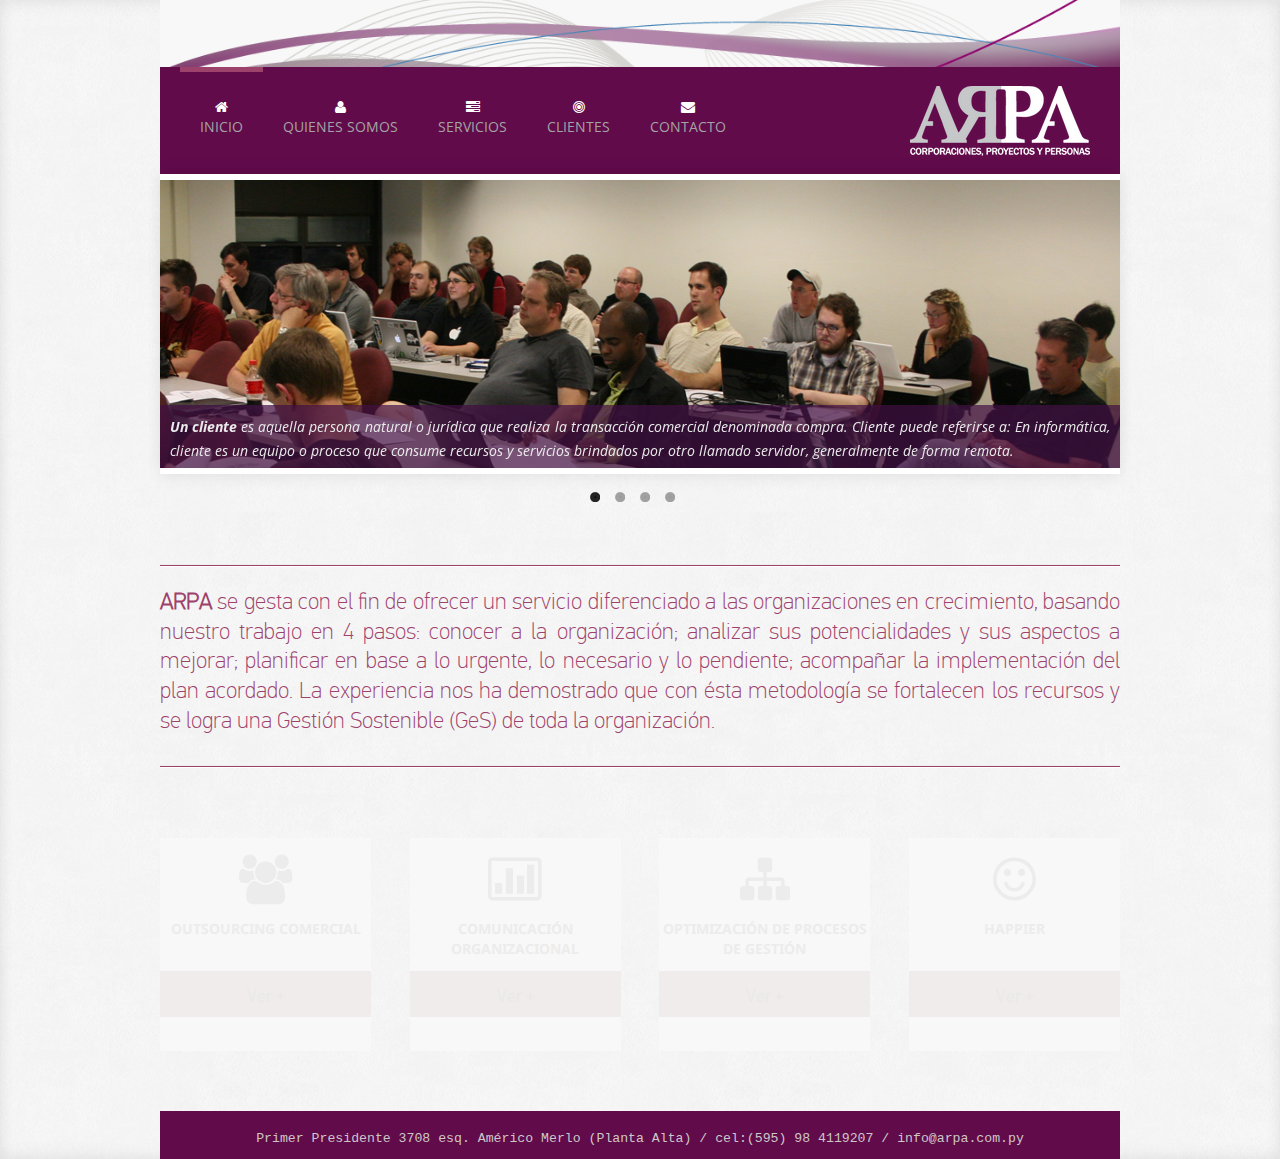
==== commit dfd2414e: "clients" ====
--- a/index.html
+++ b/index.html
@@ -18,6 +18,7 @@
         <link rel="stylesheet" href="assets/css/flexslider.css">
         <link rel="stylesheet" href="assets/css/font-awesome.css">
         <link rel="stylesheet" href="assets/css/style.css">
+        <link rel="stylesheet" href="assets/css/style_2.css" media="all"> 
         <link rel="stylesheet" href="assets/fonts/stylesheet.css">
 			
         <!-- HTML5 shim, for IE6-8 support of HTML5 elements -->
@@ -131,38 +132,42 @@
 		  </div>
         <!-- Services -->
         <div class="what-we-do container"> 
-                <div class="service span3" style="background-image: url(assets/img/servicios/1.jpg);background-size: cover;">
+                <div class="service span3" style="background-image: url(assets/img/servicios/1_1.jpg);background-size: cover;">
                     <div class="icon-awesome">
                         <i class="icon-group"></i>
                     </div>
                     <h4>OUTSOURCING COMERCIAL</h4>
-                 
-                    <a href="services.html#collapseOne">Ver +</a>
-                </div>
-                <div class="service span3" style="background-image: url(assets/img/servicios/2.jpg);background-size: cover;">
+                    <div style="opacity: 1;" class="fdw-background">
+                    <h2><a href="services.html#collapseOne">Ver +</a></h2>
+                    </div>
+                </div>
+                <div class="service span3" style="background-image: url(assets/img/servicios/2_2.jpg);background-size: cover;">
                     <div class="icon-awesome">
                         <i class="icon-bar-chart"></i>
                     </div>
                     <h4>COMUNICACIÓN ORGANIZACIONAL</h4>
-                 
-                    <a href="services.html#collapseTwo">Ver +</a>
-                </div>
-                <div class="service span3" style="background-image: url(assets/img/servicios/3.jpg);background-size: cover;">
+                    <div style="opacity: 1;" class="fdw-background">
+                    <h2><a href="services.html#collapseTwo">Ver +</a></h2>
+                    </div>
+                </div>
+                <div class="service span3" style="background-image: url(assets/img/servicios/3_3.jpg);background-size: cover;">
                     <div class="icon-awesome">
                         <i class="icon-sitemap"></i>
                     </div>
                     <h4>OPTIMIZACIÓN DE PROCESOS DE GESTIÓN</h4>
-                    
-                    <a href="services.html#collapseThree">Ver +</a>
-                </div>
-                <div class="service span3" style="background-image: url(assets/img/servicios/4.jpg);background-size: cover;">
+                    <div style="opacity: 1;" class="fdw-background">
+                    <h2><a href="services.html#collapseThree">Ver +</a></h2>
+                    </div>
+                </div>
+                <div class="service span3" style="background-image: url(assets/img/servicios/4_4.jpg);background-size: cover;">
                     <div class="icon-awesome">
                         <i class="icon-smile"></i>
                     </div>
                   
                     <h4>HAPPIER</h4>
-                  
-                    <a href="services.html#collapseFour">Ver +</a>
+                    <div style="opacity: 1;" class="fdw-background">
+                    <h2><a href="services.html#collapseFour">Ver +</a></h2>
+                    </div>
                 </div>
 		
         </div>   
@@ -179,7 +184,8 @@
 
         <!-- Javascript -->
         <script src="assets/js/jquery-1.8.2.min.js"></script>
-        <script src="assets/bootstrap/js/bootstrap.min.js"></script>    
+        <script src="assets/bootstrap/js/bootstrap.min.js"></script> 
+        <script src="assets/js/custom.js"></script> 
         <script src="assets/js/jquery.flexslider.js"></script>        
         <script src="http://maps.google.com/maps/api/js?sensor=true"></script>
         <script src="assets/js/jquery.ui.map.min.js"></script>
--- a/assets/css/style.css
+++ b/assets/css/style.css
@@ -281,19 +281,23 @@
 .what-we-do .span3{
 
 	margin-left: 4%;
-	width:20%;	
+	width:22%;	
 }
 
 .what-we-do .service {
 	 margin-bottom: 60px; 
 	 max-width: 370px;   
-	 min-height: 200px;
+	 min-height: 190px;
     padding-bottom: 23px;
     background: #f8f8f8;
     /*border-bottom: 2px solid #9d426b;*/
 }
-
-
+.what-we-do h2{
+font-family: "pf_dintext_prothin";
+cursor: pointer;
+padding-top: 0.31em;
+font-size: 1.5em;
+}
 .what-we-do .service:hover {    
     box-shadow:
     0 5px 15px 0 rgba(119, 119, 119, 1), 
@@ -316,7 +320,7 @@
 
 .what-we-do .service h4 {
     margin-top: 1em;
-    margin-bottom: 4em;
+    margin-bottom: 0em;
     padding: 0 2px 0 2px;
     font-family: 'Droid Sans', Helvetica, Arial, sans-serif;
     font-size: 14px;
@@ -333,10 +337,10 @@
 }
 
 .what-we-do .service a {
-    padding: 5px 22px;
+    /*padding: 5px 22px;*/
     /*background: rgba(97, 11, 75, 0.61);*/
-    font-size: 2em;
-    color: #fff;
+    /*font-size: 2em;*/
+    /*color: #fff;
     font-style: italic;
     text-decoration: none;
     -moz-box-shadow:
@@ -347,7 +351,13 @@
         0 -1px 25px 0 rgba(0,0,0,.05) inset;
     box-shadow:
         0 1px 25px 0 rgba(231, 231, 231, 0.32) inset,
-        0 -1px 25px 0 rgba(255, 255, 255, 0.18) inset;
+        0 -1px 25px 0 rgba(255, 255, 255, 0.18) inset;*/
+}
+.what-we-do .span3:first-child {
+    margin-left: 0;
+}
+.what-we-do .span3:last-child {
+    margin-right: 0;
 }
 
 .what-we-do .service a:hover {
@@ -803,9 +813,8 @@
     margin-top: 25px;
     padding: 0 20px;
     font-family: 'Droid Sans', Helvetica, Arial, sans-serif;
-    font-size: 1.7em;
+    font-size: 1.6em;
     color: #5d5d5d;
-	 font-style: italic;
     text-shadow: 0 1px 0 rgba(255,255,255,.7);
 }
 
@@ -985,7 +994,7 @@
 }
 .client-us-text i{
 
-    margin-left: -1.2em;
+    
     
 }
 
@@ -1006,7 +1015,33 @@
 	font-size: 1.2em;
 }
 
-
+.client-list {
+
+    font-size: 1.2em;
+    list-style-type: none;
+    margin: 0;
+    vertical-align: middle;
+    width: 100%;
+}
+
+
+
+.client-list li {
+    margin-bottom: 1em;
+    padding-right: 1em;
+    padding-left: 1em;
+    padding-top: 1em;
+    padding-bottom: 1em;
+    border: 1px solid rgba(0, 0, 0, 0.28);
+    display: inline-block;
+}
+
+.client-list li:hover {
+    box-shadow:
+        0 5px 15px 0 rgba(0,0,0,.05),
+        0 1px 25px 0 rgba(0,0,0,.05) inset,
+        0 -1px 25px 0 rgba(0,0,0,.05) inset;
+    }
 /********** ----- CONTACT PAGE ----- **********/
 
 /* ----- Form ----- */
--- a/assets/css/style_2.css
+++ b/assets/css/style_2.css
@@ -0,0 +1,40 @@
+    /*  
+	http://www.freshdesignweb.com/beautiful-image-hover-effects-with-jquery-css.html 
+	*/
+	 .freshdesignweb{width:950px; margin:0 auto;}
+	 .freshdesignweb a:link{text-decoration:none;}
+     .freshdesignweb article{ float:left; width:157px; height:157px; } /*cursor:pointer;opacity:0.5;*/
+	/*portfolio*/
+	.fdw-background { background-color:rgba(231, 218, 218, 0.41);opacity:0; bottom: 0; width:100%; height:100%; }
+	.fdw-background h4 {font-size:20px; font-family: 'Dosis', sans-serif; text-align:center; padding:40px 0 0;}
+	.fdw-background .fdw-port{ text-align:center; padding:0 40px 0; }
+	.fdw-background a{ padding:8px 15px; font-size:1em; color: #E9E9E9; -webkit-transition: all .3s;}
+	/*subtitle*/
+	.fdw-subtitle{ font-size:0.8em; margin-top:-20px; color:#0CF; }
+	.fdw-subtitle a{ color:#F90; }
+	/*columns*/
+	.c-two{ width:314px !important; }
+	/*align*/
+	.a-center{ text-align:center; }
+	/*border*/
+	.border{ border:1px solid #CCC; margin:-1px;}
+	/*link buttons*/
+    .fdw-port a{ 
+		background-color:#336699; 
+		color:#fff; 
+		border-radius:3px;
+		-moz-border-radius:3px;
+		-webkit-border-radius:3px;
+		-o-border-radius:3px;
+		-webkit-box-shadow: 0 3px 0 #0f3963, 3px 5px 3px #333;
+		-moz-box-shadow: 0 3px 0 #0f3963, 3px 5px 3px #333;
+		box-shadow: 0 3px 0 #0f3963, 3px 5px 3px #333;
+		-o-box-shadow: 0 3px 0 #0f3963, 3px 5px 3px #333;
+		text-shadow:0 1px 1px #000;
+	}
+    .fdw-background a:hover{ 
+		
+		color:#fff; 
+		
+	}
+	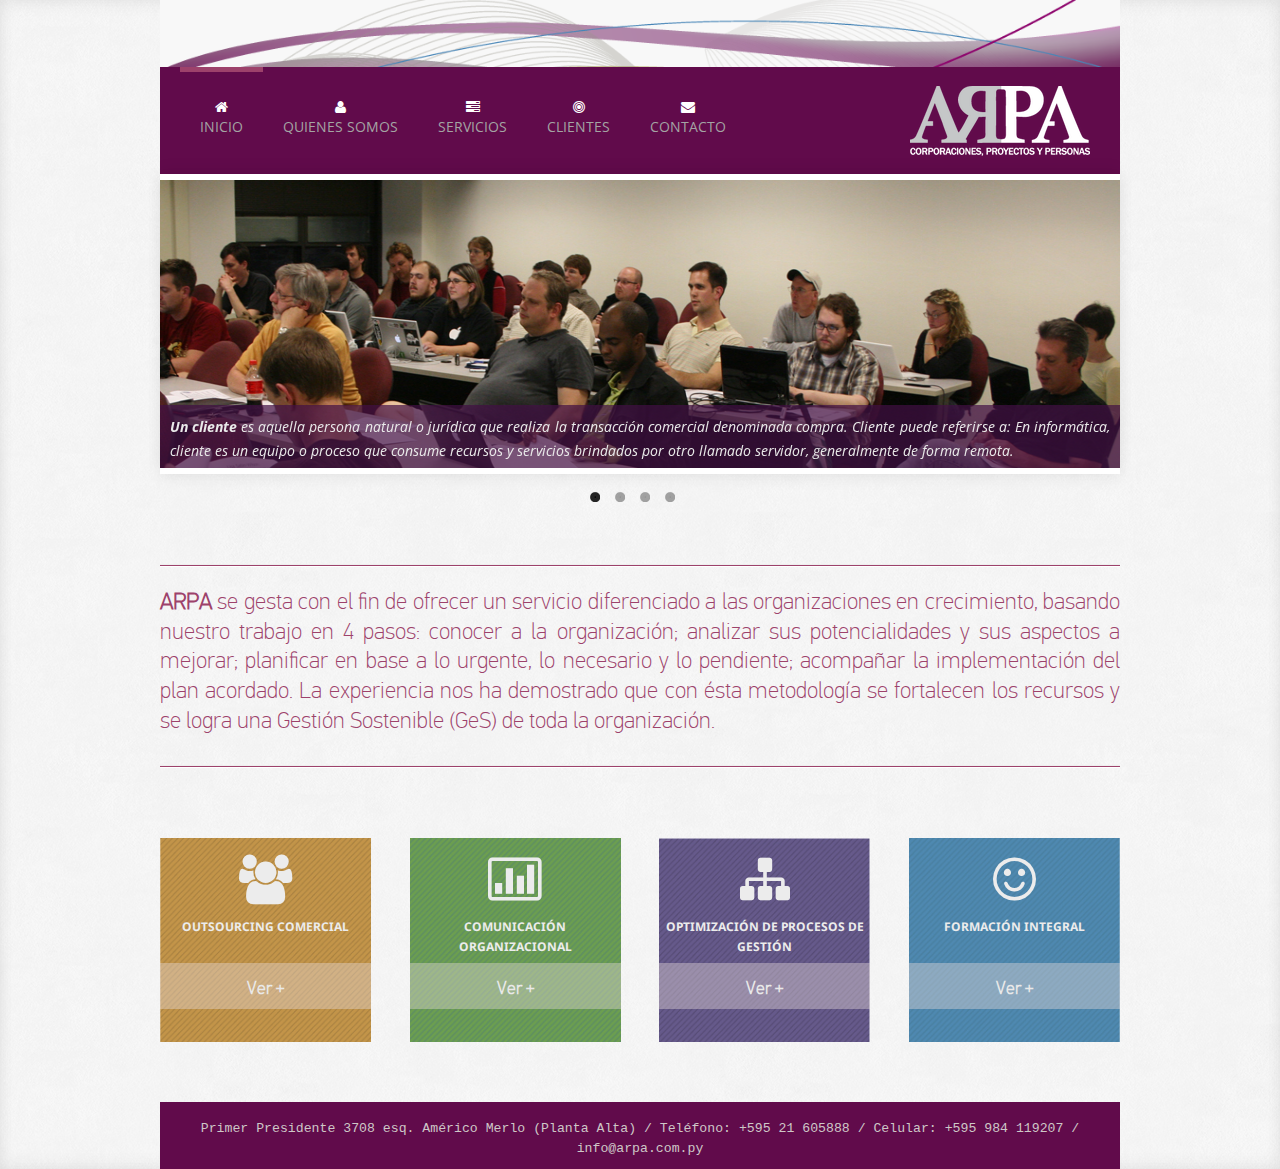
==== commit 6d8eabb3: "final" ====
--- a/index.html
+++ b/index.html
@@ -164,7 +164,7 @@
                         <i class="icon-smile"></i>
                     </div>
                   
-                    <h4>HAPPIER</h4>
+                    <h4>FORMACIÓN INTEGRAL</h4>
                     <div style="opacity: 1;" class="fdw-background">
                     <h2><a href="services.html#collapseFour">Ver +</a></h2>
                     </div>
@@ -176,7 +176,7 @@
      <footer>
             <div class="container">
    	
-					 <p>Primer Presidente 3708 esq. Américo Merlo (Planta Alta) / cel:(595) 98 4119207 / info@arpa.com.py</p>																																																					
+                     <p>Primer Presidente 3708 esq. Américo Merlo (Planta Alta) / Teléfono: +595 21 605888 / Celular: +595 984 119207 / info@arpa.com.py</p>		
 
 				</div>               
             
--- a/assets/css/style.css
+++ b/assets/css/style.css
@@ -287,7 +287,7 @@
 .what-we-do .service {
 	 margin-bottom: 60px; 
 	 max-width: 370px;   
-	 min-height: 190px;
+	 min-height: 180px;
     padding-bottom: 23px;
     background: #f8f8f8;
     /*border-bottom: 2px solid #9d426b;*/
@@ -323,7 +323,7 @@
     margin-bottom: 0em;
     padding: 0 2px 0 2px;
     font-family: 'Droid Sans', Helvetica, Arial, sans-serif;
-    font-size: 14px;
+    font-size: 12px;
     color: #ECECEC;
     text-transform: uppercase;
     /*text-shadow: 0 1px 0 rgba(255,255,255,.7);*/
@@ -883,7 +883,7 @@
 }
 
 .team-text .social-links {
-    margin-top: 15px;
+
     
     
 }
@@ -916,8 +916,8 @@
 .team-text .social-links a:hover { background-position: left bottom; }
 
 .team-text h4 {
-    margin-top: 20px;
-    min-height: 3em;
+    margin-top: 15px;
+    min-height: 1em;
     font-family: 'Droid Sans', Helvetica, Arial, sans-serif;
     font-size: 14px;
     color: #5d5d5d;
@@ -926,9 +926,9 @@
 }
 
 .team-text p {
-    line-height: 24px;
+    line-height: 15px;
     font-style: italic;
-    min-height: 5em;
+    min-height: 3em;
 }
 
 .team-text.span3 h4 {
@@ -988,24 +988,27 @@
 }
 
 .client-us-text {
-    padding: 10px 0;
+    
     text-align: left;
+    margin-left: 0;
     
 }
 .client-us-text i{
 
-    
+    margin-right: 2%;
+    font-size: 13px;
+    color: #474747;
     
 }
 
 .client-us-text h4 {
 	margin-top: 0.2em;
 	margin-bottom: 1.3em;
-    
+    padding-bottom: 6px;
+    border-bottom: thin solid #610B4B;
     font-family: 'Droid Sans', Helvetica, Arial, sans-serif;
     font-size: 2em;
-    color: #5d5d5d;
-    font-style: italic;
+    color: #610B4B;
     text-shadow: 0 1px 0 rgba(255,255,255,.7);
 }
 
@@ -1015,6 +1018,20 @@
 	font-size: 1.2em;
 }
 
+.client-us-text.span4{
+    width: 33.3%;
+    font-size: 1.5em;
+    line-height: 1.8em;
+    margin-bottom: 2em;
+    
+}
+.client-us-text.span5{
+
+    font-size: 1.5em;
+    line-height: 1.8em;
+    margin-bottom: 2em;
+    
+}
 .client-list {
 
     font-size: 1.2em;
--- a/assets/css/style_2.css
+++ b/assets/css/style_2.css
@@ -8,6 +8,7 @@
 	.fdw-background { background-color:rgba(231, 218, 218, 0.41);opacity:0; bottom: 0; width:100%; height:100%; }
 	.fdw-background h4 {font-size:20px; font-family: 'Dosis', sans-serif; text-align:center; padding:40px 0 0;}
 	.fdw-background .fdw-port{ text-align:center; padding:0 40px 0; }
+	.what-we-do .service .fdw-background a{ padding: 8px 30% 0 30%; font-size:1em; color: #E9E9E9; -webkit-transition: all .3s;}
 	.fdw-background a{ padding:8px 15px; font-size:1em; color: #E9E9E9; -webkit-transition: all .3s;}
 	/*subtitle*/
 	.fdw-subtitle{ font-size:0.8em; margin-top:-20px; color:#0CF; }
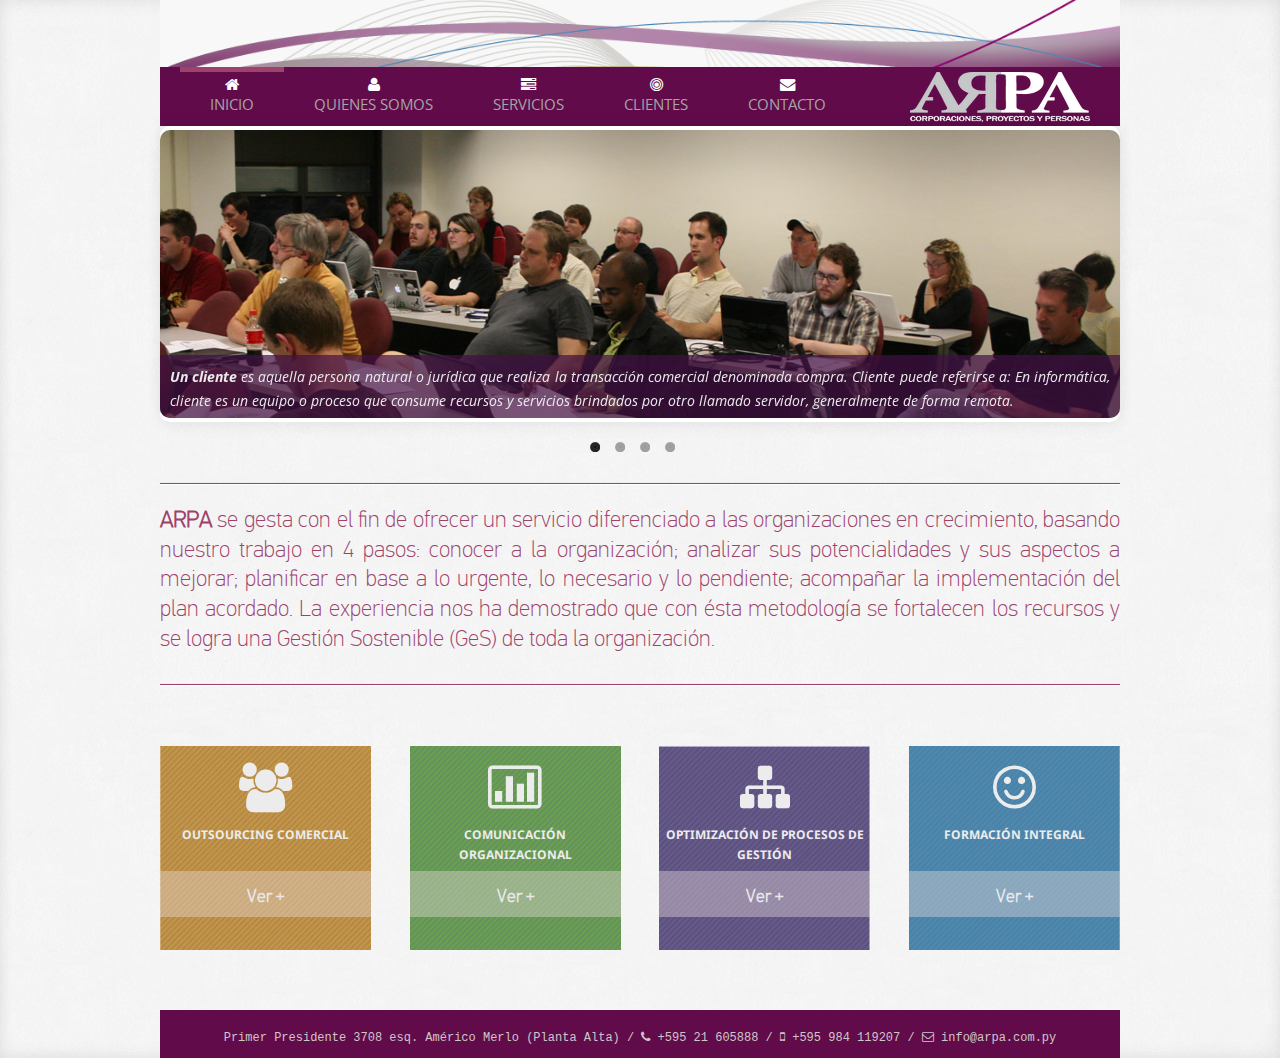
==== commit acb42c0e: "changes in footer" ====
--- a/index.html
+++ b/index.html
@@ -176,7 +176,7 @@
      <footer>
             <div class="container">
    	
-                     <p>Primer Presidente 3708 esq. Américo Merlo (Planta Alta) / Teléfono: +595 21 605888 / Celular: +595 984 119207 / info@arpa.com.py</p>		
+                     <p>Primer Presidente 3708 esq. Américo Merlo (Planta Alta) / <i class="icon-phone"></i> +595 21 605888 / <i class="icon-mobile-phone"></i> +595 984 119207 / <i class="icon-envelope"></i> info@arpa.com.py</p>		
 
 				</div>               
             
--- a/assets/css/style.css
+++ b/assets/css/style.css
@@ -86,8 +86,8 @@
     display: inline-block;
     text-indent: -9999px;
     width: 210px;
-    height: 25px;
-    padding: 41px 0;
+    height: 5px;
+    padding: 27px 0;
     background: url(../img/logo.png) 20px center no-repeat;
 }
 
@@ -98,9 +98,10 @@
 }
 
 .header ul.nav li a {
-    padding: 30px 20px 10px 20px;
+    padding: 8px 30px 10px 30px;
     color: #A4A4A4;
     text-shadow: none;
+    font-size: 1.1em;
 }
 .header ul.nav li .dropdown a {
     padding: 30px 20px 10px 20px;
@@ -119,7 +120,7 @@
 
 
 .header ul.nav li.current-page a {
-    padding-top: 25px;
+    padding-top: 3px;
     border-top: 5px solid #9d426b;
 
 }
@@ -146,7 +147,7 @@
 }
 
 .header ul.nav li a i {
-    line-height: 15px;
+    line-height: 20px;
     color: #fff;
 }
 .header ul.nav li .dropdown-menu a i {
@@ -168,13 +169,13 @@
 .flexslider {
     width: 100%;    
     margin-bottom: 0;
-    border-top: 6px solid #fff;
-    border-bottom: 6px solid #fff;
+    /*border-top: 6px solid #fff;
+    border-bottom: 6px solid #fff;*/
     border-left: 0;
     border-right: 0;
     -moz-border-radius: 0;
     -webkit-border-radius: 0;
-    border-radius: 0;
+    border-radius: 10px;
     -moz-box-shadow:
         0 5px 15px 0 rgba(0,0,0,.05),
         0 -5px 15px 0 rgba(0,0,0,.05);
@@ -227,12 +228,13 @@
 		
 .flex-viewport {
 	max-height: 100%;
+    border-radius: 10px;
 }
 
 /* ----- Presentation ----- */
 
 .presentation {
-    margin-top: 70px;
+    margin-top: 40px;
 }
 
 .presentation h2 {
@@ -275,7 +277,7 @@
 /* ----- What we do ----- */
 
 .what-we-do {
-    margin-top: 50px;
+    margin-top: 40px;
 }
 
 .what-we-do .span3{
@@ -640,7 +642,7 @@
 footer  p {
 	margin-top: 1.8%;
 	font-family: courier new;
-	font-size: 1.1em;
+	font-size: 1em;
 	color: #CEC7C7;	
 
 	}
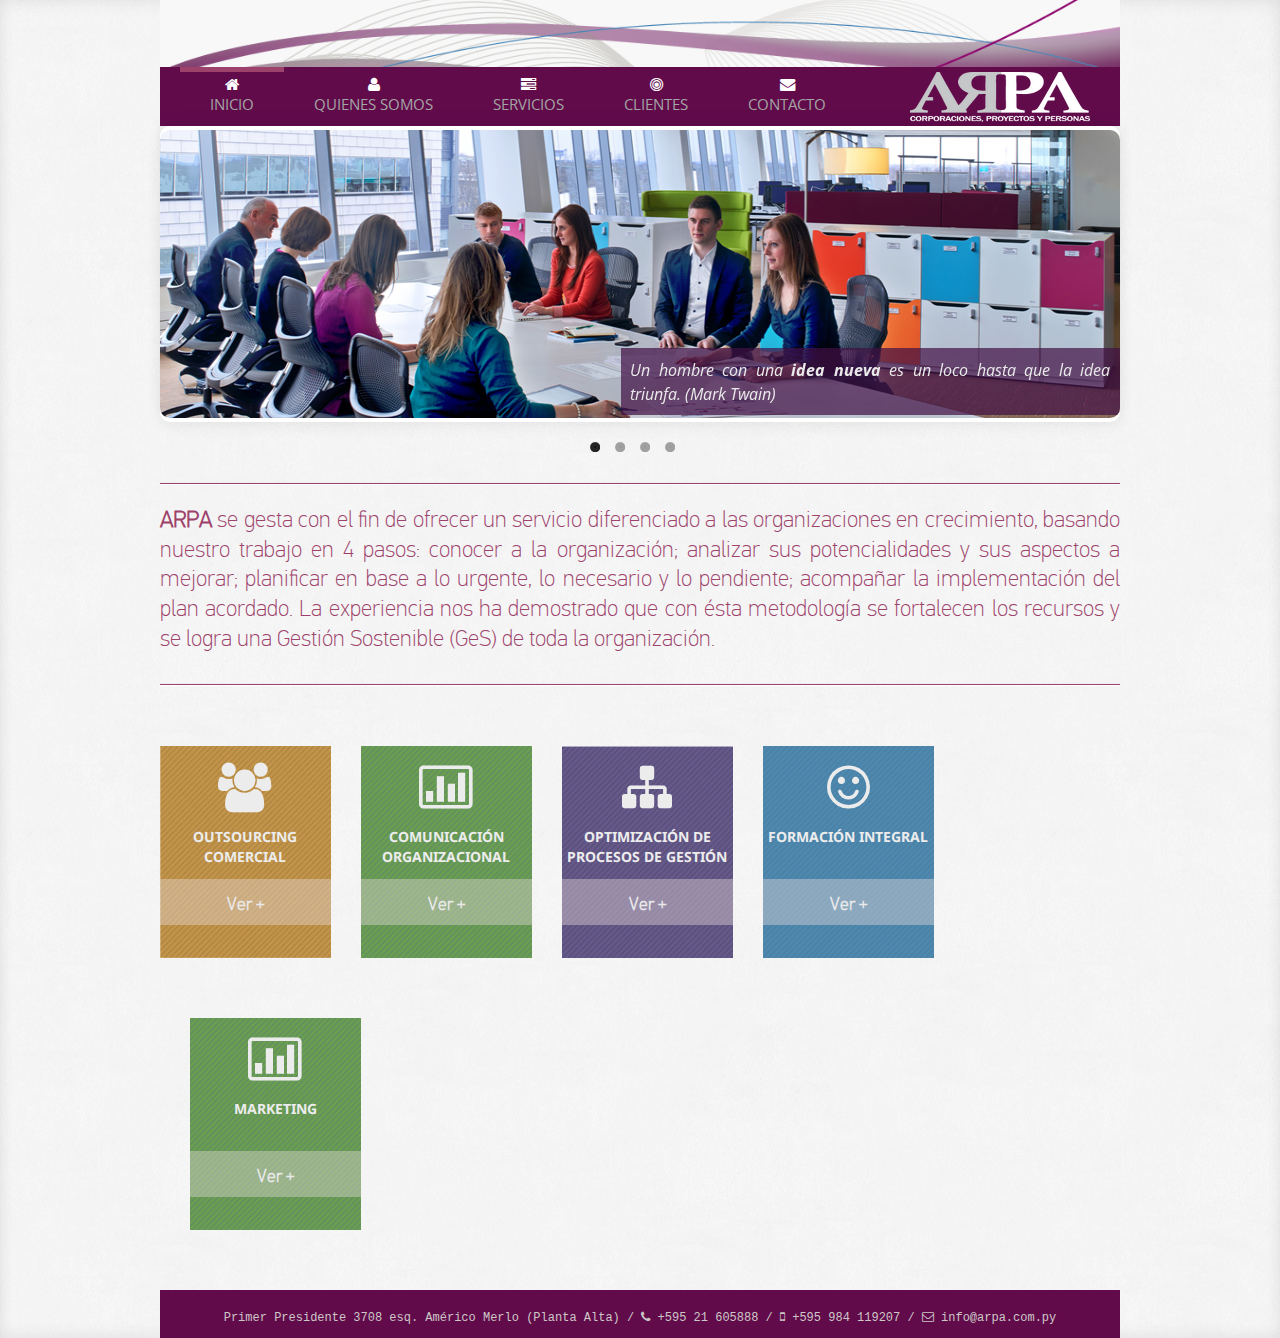
==== commit 346baa29: "changes in index slider and one new service added" ====
--- a/index.html
+++ b/index.html
@@ -90,21 +90,20 @@
                             <ul class="slides" >
                                 <li data-thumb="assets/img/dot.png">
                                     <img src="assets/img/slider/1.jpg" style="width: 100%;">
-                                    <p class="flex-caption"><b>Un cliente</b> es aquella persona natural o jurídica que realiza la transacción comercial denominada compra. Cliente puede referirse a:
-En informática, cliente es un equipo o proceso que consume recursos y servicios brindados por otro llamado servidor, generalmente de forma remota.
+                                    <p class="flex-caption">Un hombre con una <strong>idea nueva</strong> es un loco hasta que la idea triunfa. (Mark Twain)
 </p>
                                 </li>
                                 <li data-thumb="assets/img/dot.png"> 
                                 		<img src="assets/img/slider/2.jpg" style="width: 100%;">
-                                    <p class="flex-caption">Un <b>proveedor de servicios</b> es una entidad que presta servicios a otras entidades. Por lo general, esto se refiere a un negocio que ofrece la suscripción o servicio web a otras empresas o particulares. Ejemplos de estos servicios incluyen: acceso a internet.</p>
+                                    <p class="flex-caption">Lo más hermoso del <strong>trabajo en equipo</strong> es que siempre tienes a otros de tu lado. (Margaret Carty)</p>
                                 </li>
                                 <li data-thumb="assets/img/dot.png">
                                     <img src="assets/img/slider/3.jpg" style="width: 100%;">
-                                    <p class="flex-caption"><b>Internet</b> es un conjunto descentralizado de redes de comunicación interconectadas que utilizan la familia de protocolos TCP/IP, garantizando que las redes físicas heterogéneas que la componen funcionen como una red lógica única, de alcance mundial.</p>
+                                    <p class="flex-caption">Yo hago lo que usted no puede y usted hace lo que yo no puedo. <strong>Juntos podemos</strong> hacer grandes cosas. (Madre Teresa de Calcuta)</p>
                                 </li>
                                 <li data-thumb="assets/img/dot.png">
                                     <img src="assets/img/slider/4.jpg" style="width: 100%;">
-                                    <p class="flex-caption">El responsable de la comunidad virtual, digital, en línea o de internet, es quien actúa como auditor de la marca en los medios sociales; o gestor (también llamado en inglés como community manager) 1 cumple un nuevo rol dentro de la mercadotecnia.</p>
+                                    <p class="flex-caption">El talento gana juegos, pero el trabajo en equipo y la <strong>inteligencia</strong> gana campeonatos. (Michael Jordan)</p>
                                 </li>
                             </ul>
                        </div>
@@ -132,7 +131,7 @@
 		  </div>
         <!-- Services -->
         <div class="what-we-do container"> 
-                <div class="service span3" style="background-image: url(assets/img/servicios/1_1.jpg);background-size: cover;">
+                <div class="service span2" style="background-image: url(assets/img/servicios/1_1.jpg);background-size: cover;">
                     <div class="icon-awesome">
                         <i class="icon-group"></i>
                     </div>
@@ -141,7 +140,7 @@
                     <h2><a href="services.html#collapseOne">Ver +</a></h2>
                     </div>
                 </div>
-                <div class="service span3" style="background-image: url(assets/img/servicios/2_2.jpg);background-size: cover;">
+                <div class="service span2" style="background-image: url(assets/img/servicios/2_2.jpg);background-size: cover;">
                     <div class="icon-awesome">
                         <i class="icon-bar-chart"></i>
                     </div>
@@ -150,7 +149,7 @@
                     <h2><a href="services.html#collapseTwo">Ver +</a></h2>
                     </div>
                 </div>
-                <div class="service span3" style="background-image: url(assets/img/servicios/3_3.jpg);background-size: cover;">
+                <div class="service span2" style="background-image: url(assets/img/servicios/3_3.jpg);background-size: cover;">
                     <div class="icon-awesome">
                         <i class="icon-sitemap"></i>
                     </div>
@@ -159,7 +158,7 @@
                     <h2><a href="services.html#collapseThree">Ver +</a></h2>
                     </div>
                 </div>
-                <div class="service span3" style="background-image: url(assets/img/servicios/4_4.jpg);background-size: cover;">
+                <div class="service span2" style="background-image: url(assets/img/servicios/4_4.jpg);background-size: cover;">
                     <div class="icon-awesome">
                         <i class="icon-smile"></i>
                     </div>
@@ -167,6 +166,15 @@
                     <h4>FORMACIÓN INTEGRAL</h4>
                     <div style="opacity: 1;" class="fdw-background">
                     <h2><a href="services.html#collapseFour">Ver +</a></h2>
+                    </div>
+                </div>
+                <div class="service span2" style="background-image: url(assets/img/servicios/2_2.jpg);background-size: cover;">
+                    <div class="icon-awesome">
+                        <i class="icon-bar-chart"></i>
+                    </div>
+                    <h4>Marketing</h4>
+                    <div style="opacity: 1;" class="fdw-background">
+                    <h2><a href="services.html#collapseFive">Ver +</a></h2>
                     </div>
                 </div>
 		
--- a/assets/css/style.css
+++ b/assets/css/style.css
@@ -190,16 +190,17 @@
 .flex-caption {
 	position: relative;;
 	bottom: 4.5em;
-	max-width:100%;
+	max-width:50%;
 	padding:1% 1%;
 	margin: 0 0 0 0px;
 	background: #1d1d1d;
 	background: rgba(66, 15, 68, .7);
-	font-size: 14px;
+	font-size: 1.3em;
 	line-height: 24px;
 	color: #eaeaea;
 	font-style: italic;
 	text-align: justify;;
+    float:right;
 }
 
 .flexslider li {
@@ -288,7 +289,7 @@
 
 .what-we-do .service {
 	 margin-bottom: 60px; 
-	 max-width: 370px;   
+	 width: 17.8%;   
 	 min-height: 180px;
     padding-bottom: 23px;
     background: #f8f8f8;
@@ -325,7 +326,7 @@
     margin-bottom: 0em;
     padding: 0 2px 0 2px;
     font-family: 'Droid Sans', Helvetica, Arial, sans-serif;
-    font-size: 12px;
+    font-size: 14px;
     color: #ECECEC;
     text-transform: uppercase;
     /*text-shadow: 0 1px 0 rgba(255,255,255,.7);*/
@@ -355,12 +356,12 @@
         0 1px 25px 0 rgba(231, 231, 231, 0.32) inset,
         0 -1px 25px 0 rgba(255, 255, 255, 0.18) inset;*/
 }
-.what-we-do .span3:first-child {
+.what-we-do .span2:first-child {
     margin-left: 0;
 }
-.what-we-do .span3:last-child {
+.what-we-do .span2:last-child {
     margin-right: 0;
-}
+}   
 
 .what-we-do .service a:hover {
     -moz-box-shadow: none;
@@ -387,7 +388,7 @@
 .what-we-do-2 h4{ 
 
     font-family: "pf_dintext_prothin";
-    font-size: 1.4em;
+    font-size: 18px;
     font-weight: bold;
     margin-top: 6%;
     margin-bottom: -3%;
@@ -400,7 +401,7 @@
 .what-we-do-2 .span3{
 	
 	margin-left: 3%;
-    width: 21%;
+    width: 17%;
 	min-height: 203px;
 }
 
@@ -777,7 +778,7 @@
 
 #about.row-fluid{
 
-    padding-bottom: 8em;
+    padding-bottom: 2em;
     text-align: left;
     margin-top: 3em;
     margin-bottom: 0;
@@ -816,6 +817,15 @@
     padding: 0 20px;
     font-family: 'Droid Sans', Helvetica, Arial, sans-serif;
     font-size: 1.6em;
+    color: #5d5d5d;
+    text-shadow: 0 1px 0 rgba(255,255,255,.7);
+}
+
+.about-us-text h5 {
+    margin-top: 25px;
+    padding: 0 20px;
+    font-family: 'Droid Sans', Helvetica, Arial, sans-serif;
+    font-size: 1.2em;
     color: #5d5d5d;
     text-shadow: 0 1px 0 rgba(255,255,255,.7);
 }
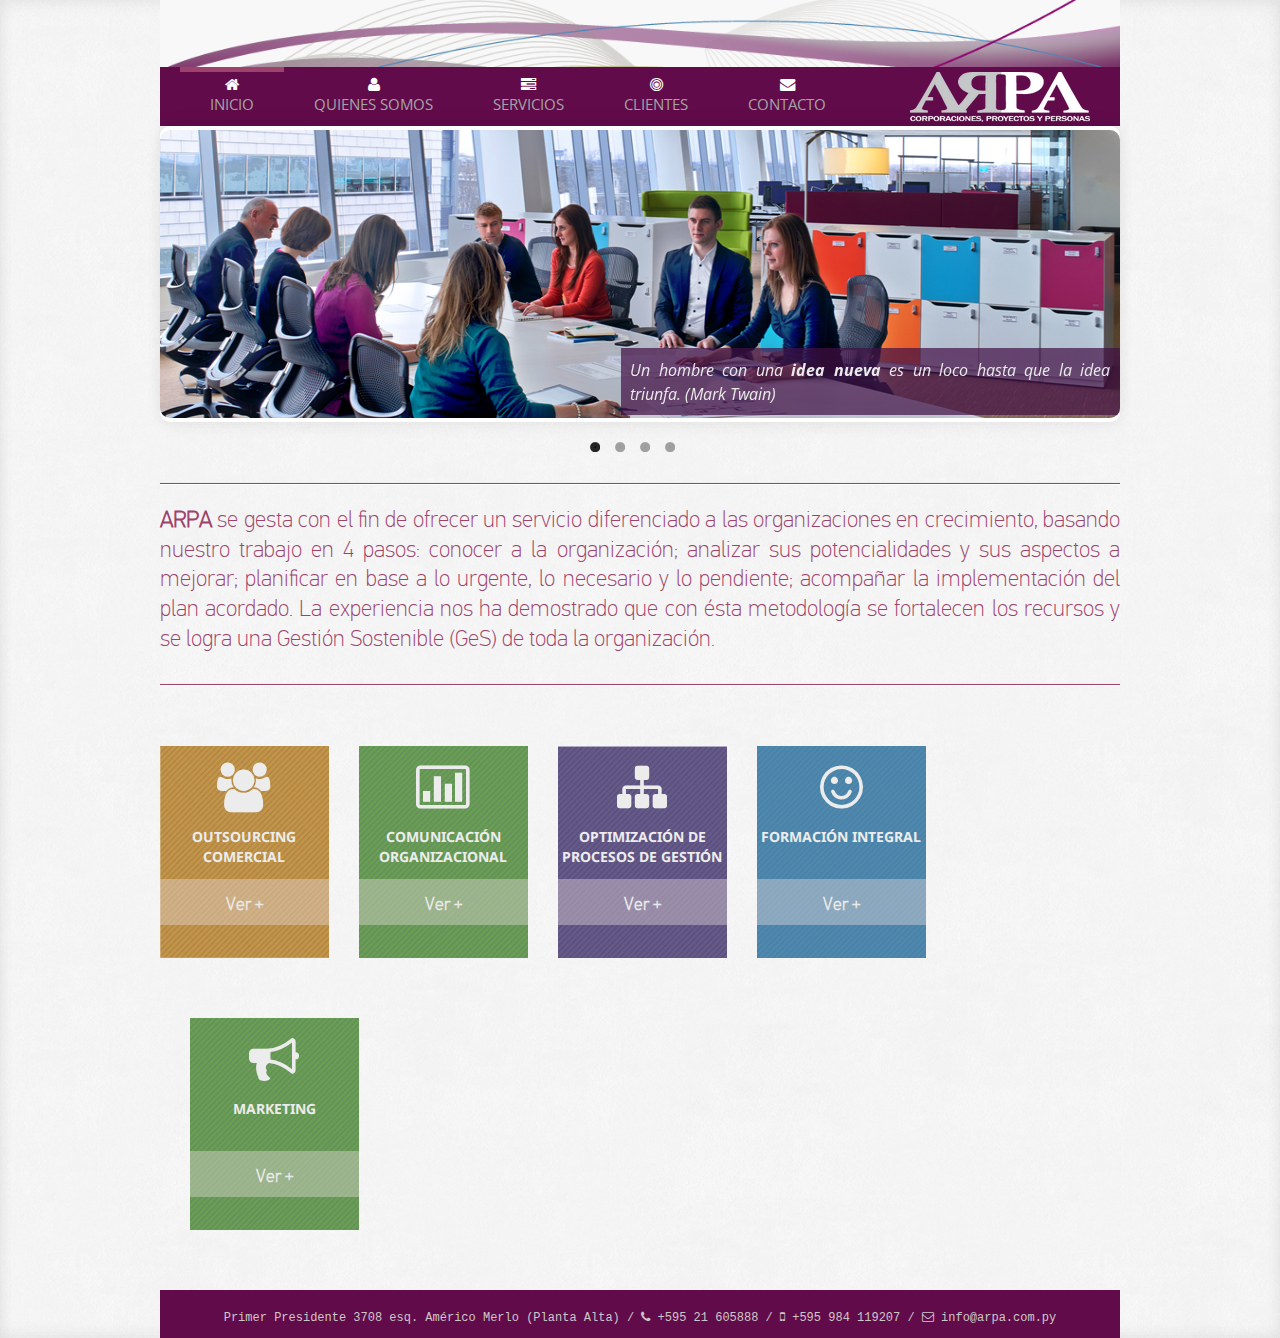
==== commit d434a6e1: "final changes" ====
--- a/index.html
+++ b/index.html
@@ -170,7 +170,7 @@
                 </div>
                 <div class="service span2" style="background-image: url(assets/img/servicios/2_2.jpg);background-size: cover;">
                     <div class="icon-awesome">
-                        <i class="icon-bar-chart"></i>
+                        <i class="icon-bullhorn"></i>
                     </div>
                     <h4>Marketing</h4>
                     <div style="opacity: 1;" class="fdw-background">
--- a/assets/css/style.css
+++ b/assets/css/style.css
@@ -289,7 +289,7 @@
 
 .what-we-do .service {
 	 margin-bottom: 60px; 
-	 width: 17.8%;   
+	 width: 17.6%;   
 	 min-height: 180px;
     padding-bottom: 23px;
     background: #f8f8f8;
@@ -845,6 +845,8 @@
 .team .row {
 	
 	margin-left: 0;
+    text-align: -moz-center;
+    display: inline-block;
 
 }
 
@@ -929,7 +931,7 @@
 
 .team-text h4 {
     margin-top: 15px;
-    min-height: 1em;
+    min-height: 3em;
     font-family: 'Droid Sans', Helvetica, Arial, sans-serif;
     font-size: 14px;
     color: #5d5d5d;
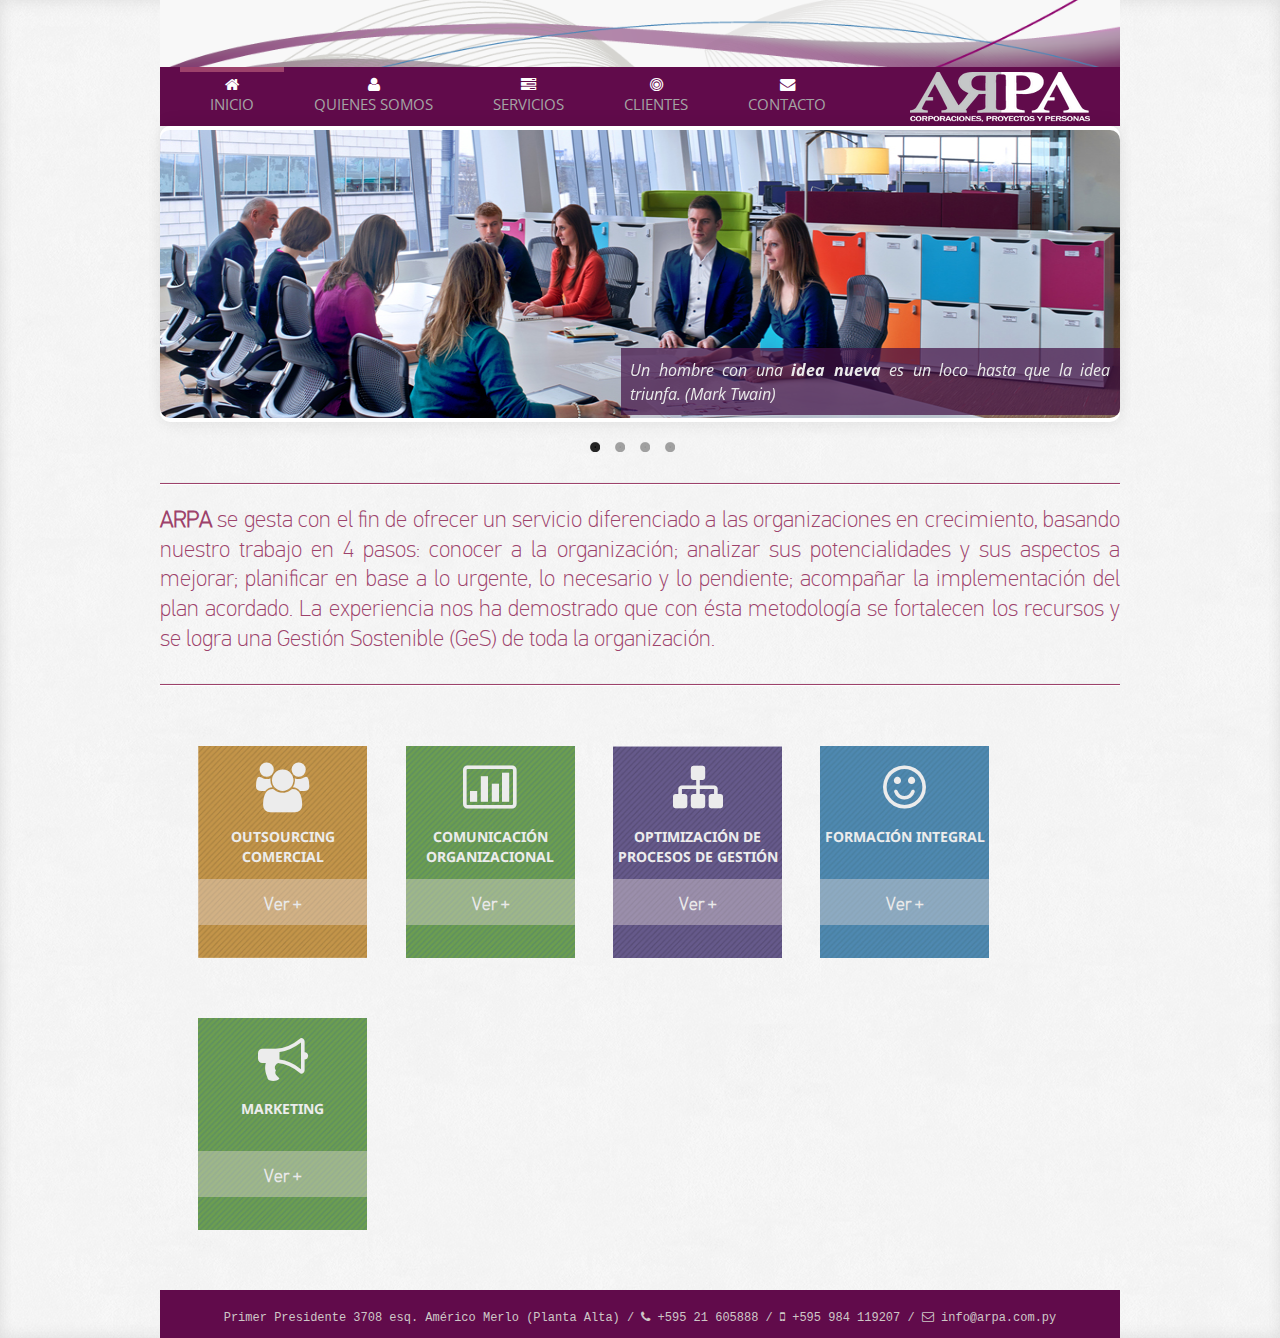
==== commit 4afe2a67: "addind google analitycs" ====
--- a/index.html
+++ b/index.html
@@ -131,7 +131,7 @@
 		  </div>
         <!-- Services -->
         <div class="what-we-do container"> 
-                <div class="service span2" style="background-image: url(assets/img/servicios/1_1.jpg);background-size: cover;">
+                <div class="service span3" style="background-image: url(assets/img/servicios/1_1.jpg);background-size: cover;">
                     <div class="icon-awesome">
                         <i class="icon-group"></i>
                     </div>
@@ -140,7 +140,7 @@
                     <h2><a href="services.html#collapseOne">Ver +</a></h2>
                     </div>
                 </div>
-                <div class="service span2" style="background-image: url(assets/img/servicios/2_2.jpg);background-size: cover;">
+                <div class="service span3" style="background-image: url(assets/img/servicios/2_2.jpg);background-size: cover;">
                     <div class="icon-awesome">
                         <i class="icon-bar-chart"></i>
                     </div>
@@ -149,7 +149,7 @@
                     <h2><a href="services.html#collapseTwo">Ver +</a></h2>
                     </div>
                 </div>
-                <div class="service span2" style="background-image: url(assets/img/servicios/3_3.jpg);background-size: cover;">
+                <div class="service span3" style="background-image: url(assets/img/servicios/3_3.jpg);background-size: cover;">
                     <div class="icon-awesome">
                         <i class="icon-sitemap"></i>
                     </div>
@@ -158,7 +158,7 @@
                     <h2><a href="services.html#collapseThree">Ver +</a></h2>
                     </div>
                 </div>
-                <div class="service span2" style="background-image: url(assets/img/servicios/4_4.jpg);background-size: cover;">
+                <div class="service span3" style="background-image: url(assets/img/servicios/4_4.jpg);background-size: cover;">
                     <div class="icon-awesome">
                         <i class="icon-smile"></i>
                     </div>
@@ -168,7 +168,7 @@
                     <h2><a href="services.html#collapseFour">Ver +</a></h2>
                     </div>
                 </div>
-                <div class="service span2" style="background-image: url(assets/img/servicios/2_2.jpg);background-size: cover;">
+                <div class="service span3" style="background-image: url(assets/img/servicios/2_2.jpg);background-size: cover;">
                     <div class="icon-awesome">
                         <i class="icon-bullhorn"></i>
                     </div>
@@ -231,6 +231,16 @@
             var init = setInterval("scrollBg()", scrollSpeed);
             
         </script>
+        <script>
+      (function(i,s,o,g,r,a,m){i['GoogleAnalyticsObject']=r;i[r]=i[r]||function(){
+      (i[r].q=i[r].q||[]).push(arguments)},i[r].l=1*new Date();a=s.createElement(o),
+      m=s.getElementsByTagName(o)[0];a.async=1;a.src=g;m.parentNode.insertBefore(a,m)
+      })(window,document,'script','//www.google-analytics.com/analytics.js','ga');
+
+      ga('create', 'UA-44584559-1', 'arpa.com.py');
+      ga('send', 'pageview');
+
+        </script>
 
     </body>
 
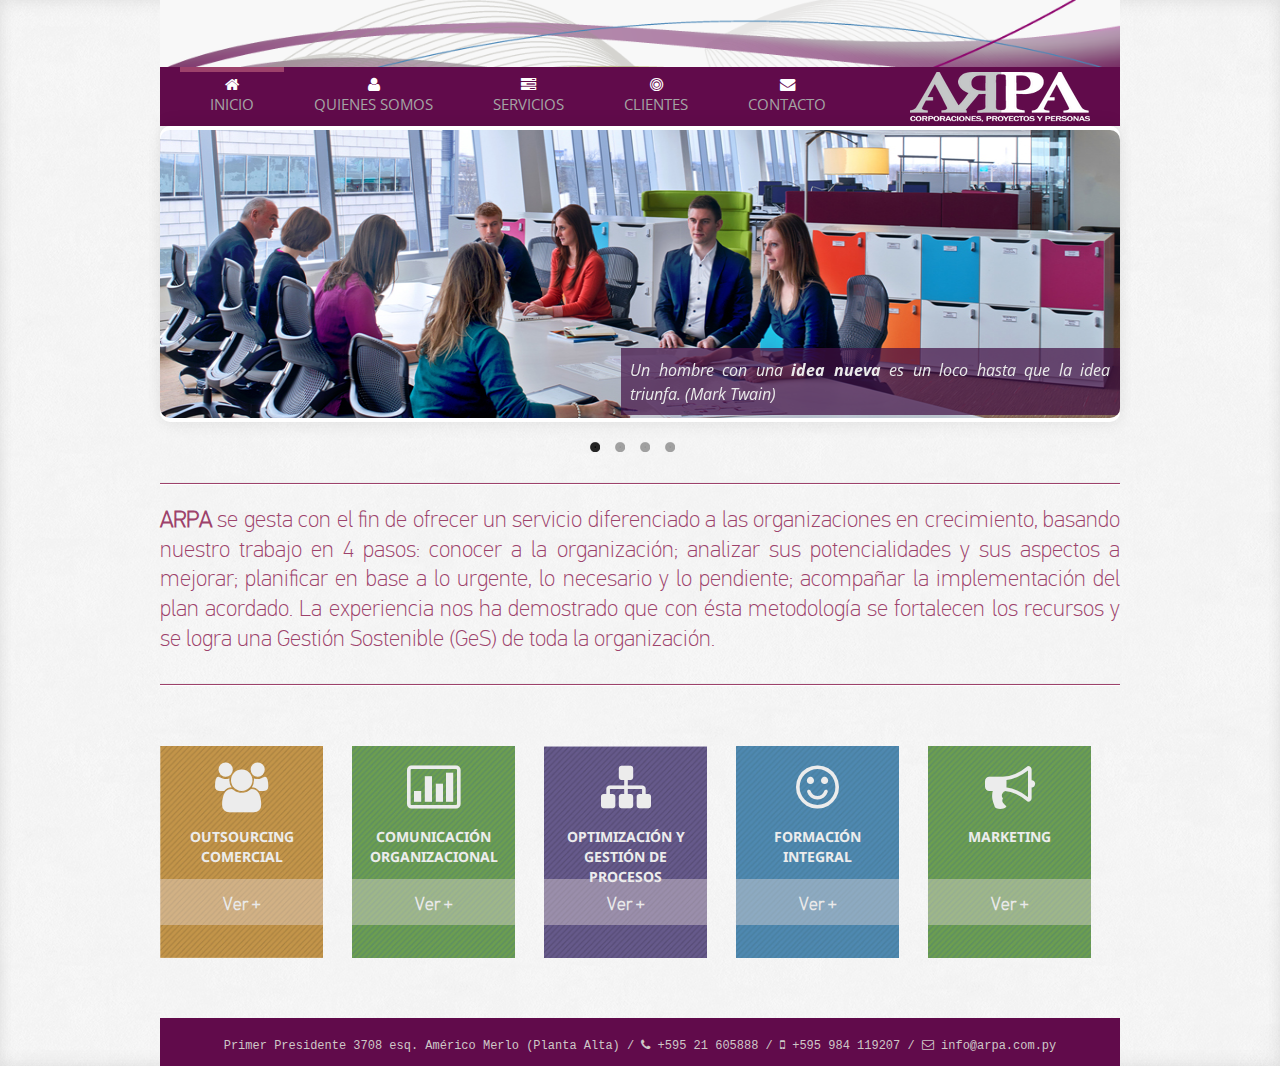
==== commit 0881712b: "addind inglobe partner" ====
--- a/index.html
+++ b/index.html
@@ -153,7 +153,7 @@
                     <div class="icon-awesome">
                         <i class="icon-sitemap"></i>
                     </div>
-                    <h4>OPTIMIZACIÓN DE PROCESOS DE GESTIÓN</h4>
+                    <h4>Optimización y Gestión de Procesos</h4>
                     <div style="opacity: 1;" class="fdw-background">
                     <h2><a href="services.html#collapseThree">Ver +</a></h2>
                     </div>
--- a/assets/css/style.css
+++ b/assets/css/style.css
@@ -289,7 +289,8 @@
 
 .what-we-do .service {
 	 margin-bottom: 60px; 
-	 width: 17.6%;   
+	 width: 17%;   
+     margin-left: 3%;
 	 min-height: 180px;
     padding-bottom: 23px;
     background: #f8f8f8;
@@ -356,10 +357,10 @@
         0 1px 25px 0 rgba(231, 231, 231, 0.32) inset,
         0 -1px 25px 0 rgba(255, 255, 255, 0.18) inset;*/
 }
-.what-we-do .span2:first-child {
+.what-we-do .span3:first-child {
     margin-left: 0;
 }
-.what-we-do .span2:last-child {
+.what-we-do .span3:last-child {
     margin-right: 0;
 }   
 
@@ -1414,7 +1415,6 @@
 	.span10 {
 		width: 95%;
 	}
-	
 }
 @media (min-width: 980px) and (max-width: 1200px) {
 	.span10 {
@@ -1513,6 +1513,14 @@
         padding-left: 0;
         padding-right: 0;
     }
+    .what-we-do .service{
+        margin-left: 0%;
+        width: 100%;
+    }
+    .what-we-do-2 .span3 {
+        margin-left: 0%;
+        width: 100%;
+    }
 	.span10 {
 			width: 95%;
 			}
@@ -1600,7 +1608,15 @@
 		.span10 {
 			width: 95%;
 			}
-    
+        .what-we-do .service{
+        margin-left: 0%;
+        width: 100%;
+    }
+
+    .what-we-do-2 .span3 {
+                margin-left: 0%;
+        width: 100%;
+    }
     .tweet_list {
         height: 10em;
     }
